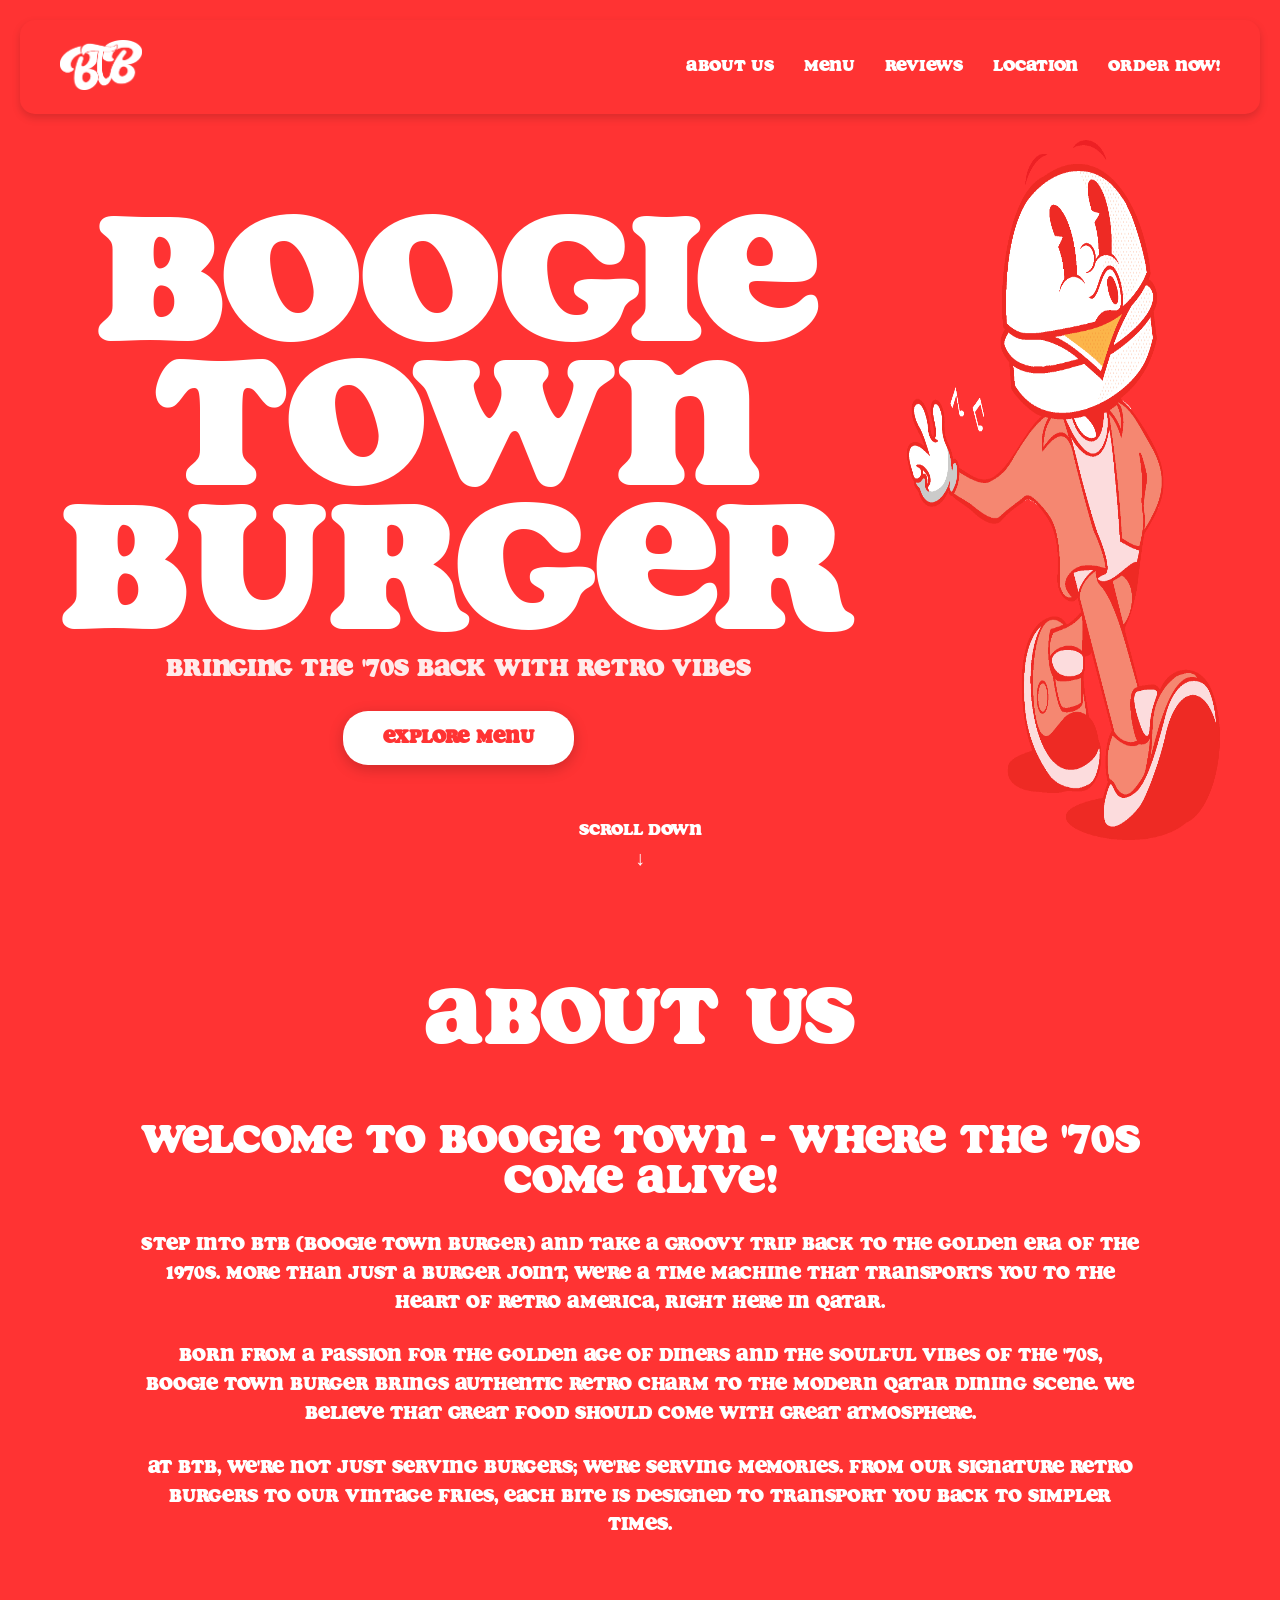
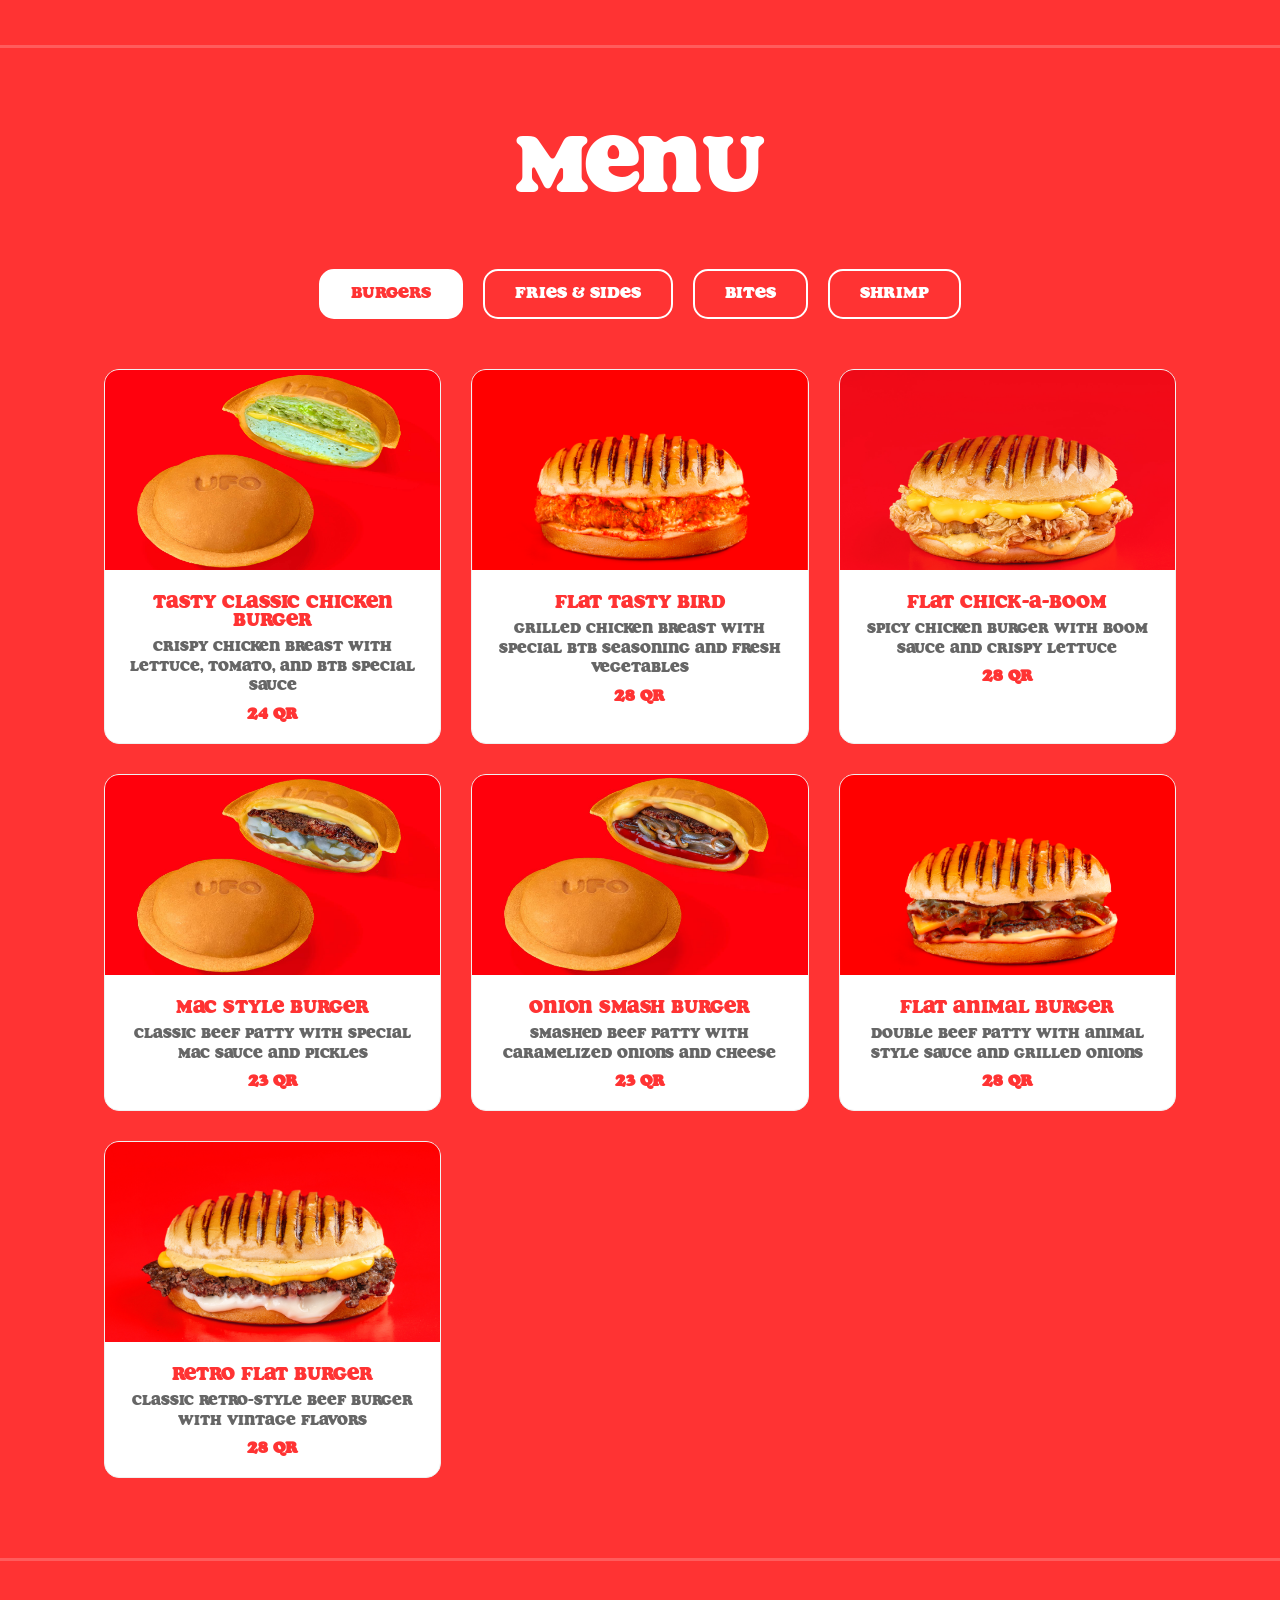
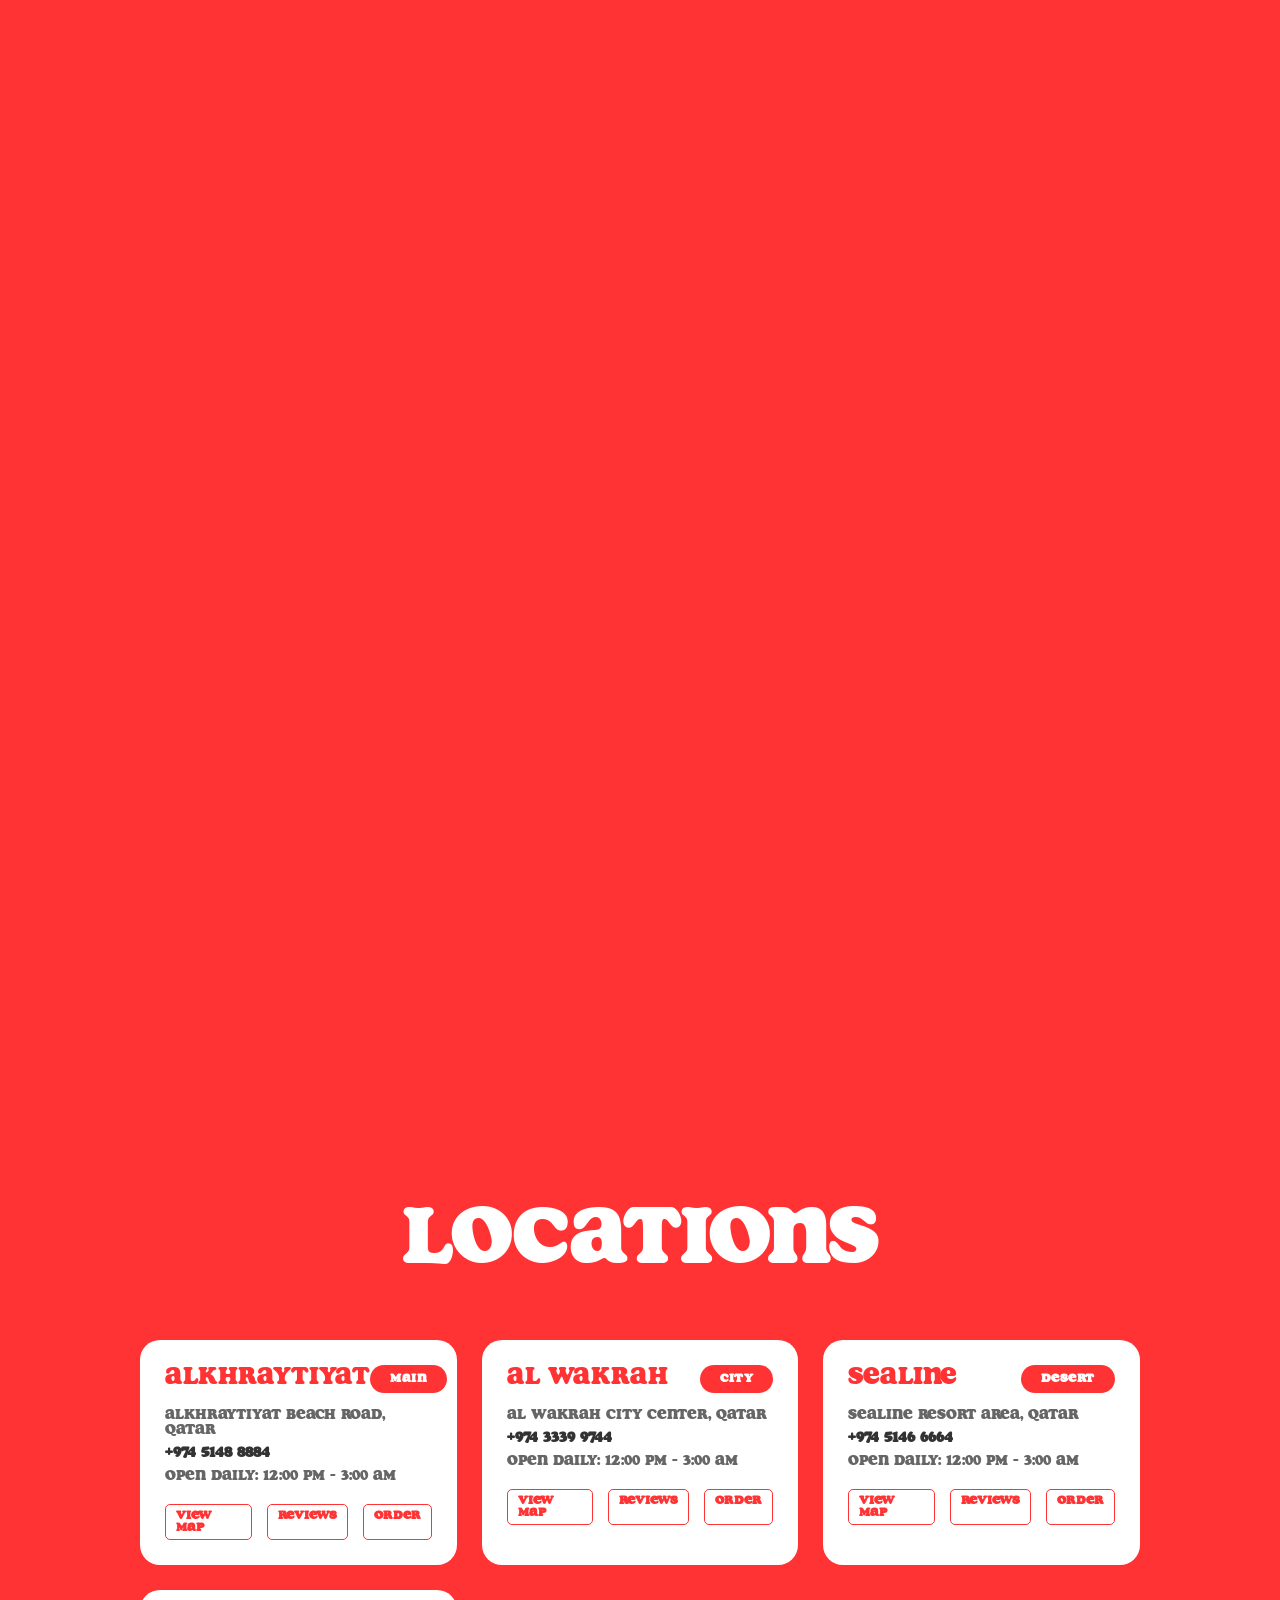
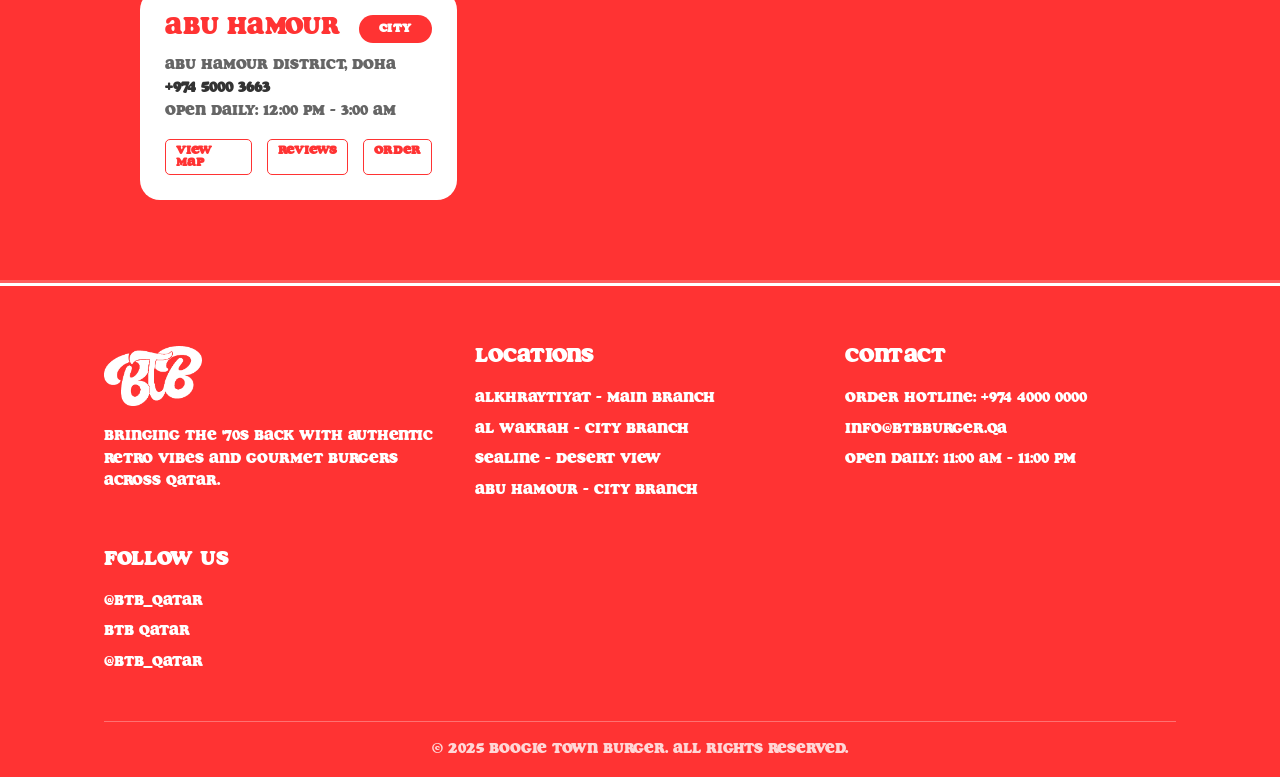
==== index.html @ 96c03c3f "Initial commit - Boogie Town Burger website 🤖 Generated with [Claude Code](https://claude.com/claude" ====
<!DOCTYPE html>
<html lang="en">
<head>
    <meta charset="UTF-8">
    <meta name="viewport" content="width=device-width, initial-scale=1.0">
    <title>BTB - Boogie Town Burger</title>
    <link rel="stylesheet" href="style.css">
</head>
<body>
    <nav class="navbar">
        <div class="logo">
            <img src="assets/white logo1.png" alt="BTB Logo">
        </div>
        <div class="nav-links">
            <a href="#about">ABOUT US</a>
            <a href="#menu">MENU</a>
            <a href="#testimonials">REVIEWS</a>
            <a href="#location">LOCATION</a>
            <a href="#order">ORDER NOW!</a>
        </div>
    </nav>

    <main class="hero-section">
        <div class="text-section">
            <h1 class="main-title">
                BOOGIE<br>
                TOWN<br>
                BURGER
            </h1>
            <p class="hero-tagline">Bringing the '70s back with retro vibes</p>
            <a href="#menu" class="cta-button">EXPLORE MENU</a>
        </div>
        <div class="mascot-section">
            <img src="assets/mascot.png" alt="BTB Mascot" class="mascot">
        </div>
    </main>

    <div class="scroll-down" onclick="scrollToNext()">
        <span>SCROLL DOWN</span>
        <div class="scroll-arrow">↓</div>
    </div>

    <!-- About Us Section -->
    <section id="about" class="about-section">
        <div class="container">
            <h2 class="section-title">ABOUT US</h2>
            <div class="about-content">
                <h3>Welcome to Boogie Town - Where the '70s Come Alive!</h3>
                <p>Step into BTB (Boogie Town Burger) and take a groovy trip back to the golden era of the 1970s. More than just a burger joint, we're a time machine that transports you to the heart of retro America, right here in Qatar.</p>
                <p>Born from a passion for the golden age of diners and the soulful vibes of the '70s, Boogie Town Burger brings authentic retro charm to the modern Qatar dining scene. We believe that great food should come with great atmosphere.</p>
                <p>At BTB, we're not just serving burgers; we're serving memories. From our signature retro burgers to our vintage fries, each bite is designed to transport you back to simpler times.</p>
            </div>
        </div>
    </section>

    <!-- Menu Section -->
    <section id="menu" class="menu-section">
        <div class="container">
            <h2 class="section-title">MENU</h2>

            <!-- Menu Navigation -->
            <div class="menu-nav">
                <button class="menu-nav-btn active" data-category="burgers">BURGERS</button>
                <button class="menu-nav-btn" data-category="fries">FRIES & SIDES</button>
                <button class="menu-nav-btn" data-category="bites">BITES</button>
                <button class="menu-nav-btn" data-category="shrimp">SHRIMP</button>
            </div>

            <!-- All Menu Items -->
            <div class="menu-grid" id="menu-items">
                <!-- Burgers -->
                <div class="menu-item" data-category="burgers">
                    <img src="menu/ORB Tasty Classic Chicken Burger.jpg" alt="ORB Tasty Classic Chicken Burger">
                    <div class="menu-item-content">
                        <h4>Tasty Classic Chicken Burger</h4>
                        <p class="menu-description">Crispy chicken breast with lettuce, tomato, and BTB special sauce</p>
                        <p class="price">24 QR</p>
                    </div>
                </div>
                <div class="menu-item" data-category="burgers">
                    <img src="menu/Flat Tasty Bird.jpg" alt="Flat Tasty Bird">
                    <div class="menu-item-content">
                        <h4>Flat Tasty Bird</h4>
                        <p class="menu-description">Grilled chicken breast with special BTB seasoning and fresh vegetables</p>
                        <p class="price">28 QR</p>
                    </div>
                </div>
                <div class="menu-item" data-category="burgers">
                    <img src="menu/Flat Chick-A-Boom.jpg" alt="Flat Chick-A-Boom">
                    <div class="menu-item-content">
                        <h4>Flat Chick-A-Boom</h4>
                        <p class="menu-description">Spicy chicken burger with boom sauce and crispy lettuce</p>
                        <p class="price">28 QR</p>
                    </div>
                </div>
                <div class="menu-item" data-category="burgers">
                    <img src="menu/ORB Mac Style Burger.png" alt="ORB Mac Style Burger">
                    <div class="menu-item-content">
                        <h4>Mac Style Burger</h4>
                        <p class="menu-description">Classic beef patty with special mac sauce and pickles</p>
                        <p class="price">23 QR</p>
                    </div>
                </div>
                <div class="menu-item" data-category="burgers">
                    <img src="menu/URB Onion Smash Burger.png" alt="URB Onion Smash Burger">
                    <div class="menu-item-content">
                        <h4>Onion Smash Burger</h4>
                        <p class="menu-description">Smashed beef patty with caramelized onions and cheese</p>
                        <p class="price">23 QR</p>
                    </div>
                </div>
                <div class="menu-item" data-category="burgers">
                    <img src="menu/Flat Animal Burger.jpg" alt="Flat Animal Burger">
                    <div class="menu-item-content">
                        <h4>Flat Animal Burger</h4>
                        <p class="menu-description">Double beef patty with animal style sauce and grilled onions</p>
                        <p class="price">28 QR</p>
                    </div>
                </div>
                <div class="menu-item" data-category="burgers">
                    <img src="menu/Retro Flat Burger.png" alt="Retro Flat Burger">
                    <div class="menu-item-content">
                        <h4>Retro Flat Burger</h4>
                        <p class="menu-description">Classic retro-style beef burger with vintage flavors</p>
                        <p class="price">28 QR</p>
                    </div>
                </div>

                <!-- Fries & Sides -->
                <div class="menu-item" data-category="fries">
                    <img src="menu/Cheese Burger Fries.png" alt="Cheese Burger Fries">
                    <div class="menu-item-content">
                        <h4>Cheese Burger Fries</h4>
                        <p class="menu-description">Crispy fries topped with burger bits, melted cheese, and special sauce</p>
                        <p class="price">29 QR</p>
                    </div>
                </div>
                <div class="menu-item" data-category="fries">
                    <img src="menu/Vintage Fries.jpg" alt="Vintage Fries">
                    <div class="menu-item-content">
                        <h4>Vintage Fries</h4>
                        <p class="menu-description">Classic golden fries with old-school seasoning</p>
                        <p class="price">19 QR</p>
                    </div>
                </div>
                <div class="menu-item" data-category="fries">
                    <img src="menu/Funky Fries.jpg" alt="Funky Fries">
                    <div class="menu-item-content">
                        <h4>Funky Fries</h4>
                        <p class="menu-description">Seasoned fries with funky spices and dipping sauces</p>
                        <p class="price">27 QR</p>
                    </div>
                </div>
                <div class="menu-item" data-category="fries">
                    <img src="menu/Cajun Fries.jpg" alt="Cajun Fries">
                    <div class="menu-item-content">
                        <h4>Cajun Fries</h4>
                        <p class="menu-description">Spicy cajun-seasoned fries with a kick</p>
                        <p class="price">21 QR</p>
                    </div>
                </div>

                <!-- Bites & Appetizers -->
                <div class="menu-item" data-category="bites">
                    <img src="menu/Tasty Bites.jpg" alt="Tasty Bites">
                    <div class="menu-item-content">
                        <h4>Tasty Bites</h4>
                        <p class="menu-description">Crispy chicken bites with signature dipping sauce</p>
                        <p class="price">27 QR</p>
                    </div>
                </div>
                <div class="menu-item" data-category="bites">
                    <img src="menu/Angry Bites.png" alt="Angry Bites">
                    <div class="menu-item-content">
                        <h4>Angry Bites</h4>
                        <p class="menu-description">Spicy chicken bites with hot sauce and cooling ranch</p>
                        <p class="price">29 QR</p>
                    </div>
                </div>
                <div class="menu-item" data-category="bites">
                    <img src="menu/Vintage Bites.jpg" alt="Vintage Bites">
                    <div class="menu-item-content">
                        <h4>Vintage Bites</h4>
                        <p class="menu-description">Classic-style chicken bites with retro seasoning</p>
                        <p class="price">25 QR</p>
                    </div>
                </div>
                <div class="menu-item" data-category="bites">
                    <img src="menu/Mozzarella Bar.png" alt="Mozzarella Bar">
                    <div class="menu-item-content">
                        <h4>Mozzarella Bar</h4>
                        <p class="menu-description">Golden mozzarella sticks with marinara sauce</p>
                        <p class="price">29 QR</p>
                    </div>
                </div>

                <!-- Shrimp -->
                <div class="menu-item" data-category="shrimp">
                    <img src="menu/Honey Sriracha Shrimp.png" alt="Honey Sriracha Shrimp">
                    <div class="menu-item-content">
                        <h4>Honey Sriracha Shrimp</h4>
                        <p class="menu-description">Crispy shrimp glazed with honey sriracha sauce</p>
                        <p class="price">29 QR</p>
                    </div>
                </div>
                <div class="menu-item" data-category="shrimp">
                    <img src="menu/6 Pcs Nashville Shrimp Classic Meal.jpg" alt="6 Pcs Nashville Shrimp Classic">
                    <div class="menu-item-content">
                        <h4>Nashville Shrimp Classic</h4>
                        <p class="menu-description">6 pieces of Nashville-style shrimp with classic seasoning</p>
                        <p class="price">41 QR</p>
                    </div>
                </div>
                <div class="menu-item" data-category="shrimp">
                    <img src="menu/6 Pcs Nashville Shrimp Mild Meal.jpg" alt="6 Pcs Nashville Shrimp Mild">
                    <div class="menu-item-content">
                        <h4>Nashville Shrimp Mild</h4>
                        <p class="menu-description">6 pieces of Nashville shrimp with mild spice level</p>
                        <p class="price">43 QR</p>
                    </div>
                </div>
                <div class="menu-item" data-category="shrimp">
                    <img src="menu/6 Pcs Nashville Shrimp Extra Hot.jpg" alt="6 Pcs Nashville Shrimp Extra Hot">
                    <div class="menu-item-content">
                        <h4>Nashville Shrimp Extra Hot</h4>
                        <p class="menu-description">6 pieces of Nashville shrimp with extra hot seasoning</p>
                        <p class="price">45 QR</p>
                    </div>
                </div>
            </div>
        </div>
    </section>

    <!-- Testimonials Section -->
    <section id="testimonials" class="testimonials-section">
        <div class="container">
            <h2 class="section-title">CUSTOMER REVIEWS</h2>
            <div class="testimonials-grid">
                <div class="testimonial">
                    <div class="testimonial-header">
                        <div class="reviewer-info">
                            <div class="reviewer-avatar">AH</div>
                            <div class="reviewer-details">
                                <h5>Ahmed Al-Rashid</h5>
                                <div class="stars">★★★★★</div>
                            </div>
                        </div>
                        <div class="review-platform">Google Reviews</div>
                    </div>
                    <p>"Best retro burger experience in Doha! The vintage atmosphere and amazing food make BTB my favorite spot. Been coming here for 6 months now."</p>
                </div>
                <div class="testimonial">
                    <div class="testimonial-header">
                        <div class="reviewer-info">
                            <div class="reviewer-avatar">SJ</div>
                            <div class="reviewer-details">
                                <h5>Sarah Johnson</h5>
                                <div class="stars">★★★★★</div>
                            </div>
                        </div>
                        <div class="review-platform">Zomato</div>
                    </div>
                    <p>"Love the 70s vibes and the Nashville shrimp is absolutely incredible. Great place for families! Kids love the retro atmosphere."</p>
                </div>
                <div class="testimonial">
                    <div class="testimonial-header">
                        <div class="reviewer-info">
                            <div class="reviewer-avatar">OH</div>
                            <div class="reviewer-details">
                                <h5>Omar Hassan</h5>
                                <div class="stars">★★★★★</div>
                            </div>
                        </div>
                        <div class="review-platform">Talabat</div>
                    </div>
                    <p>"The Flat Animal Burger is a masterpiece. BTB brings authentic American diner experience to Qatar. Quick delivery too!"</p>
                </div>
                <div class="testimonial">
                    <div class="testimonial-header">
                        <div class="reviewer-info">
                            <div class="reviewer-avatar">FK</div>
                            <div class="reviewer-details">
                                <h5>Fatima Al-Kuwari</h5>
                                <div class="stars">★★★★☆</div>
                            </div>
                        </div>
                        <div class="review-platform">Snoonu</div>
                    </div>
                    <p>"Amazing food quality and the retro theme is perfectly executed. Highly recommend the Tasty Bites! Only complaint is the wait time during peak hours."</p>
                </div>
            </div>
        </div>
    </section>

    <!-- Social Media Section -->
    <section class="social-section">
        <div class="container">
            <h2 class="section-title">FOLLOW THE BOOGIE</h2>
            <div class="social-content">
                <p class="social-description">Join our community for the latest burgers, deals, and behind-the-scenes fun!</p>
                <div class="social-links">
                    <a href="https://www.instagram.com/btbqa/" class="social-link" target="_blank">
                        <span>📸</span>
                        INSTAGRAM
                        <small>@btbqa</small>
                    </a>
                    <a href="https://www.facebook.com/people/Btbqa/61569511425170/" class="social-link" target="_blank">
                        <span>👍</span>
                        FACEBOOK
                        <small>Btbqa</small>
                    </a>
                    <a href="https://www.tiktok.com/@btbqa" class="social-link" target="_blank">
                        <span>🎵</span>
                        TIKTOK
                        <small>@btbqa</small>
                    </a>
                </div>
            </div>
        </div>
    </section>

    <!-- Locations Section -->
    <section id="location" class="location-section">
        <div class="container">
            <h2 class="section-title">LOCATIONS</h2>
            <div class="locations-grid">
                <div class="location-item">
                    <div class="location-header">
                        <h3>Alkhraytiyat</h3>
                        <div class="location-badge">MAIN</div>
                    </div>
                    <p class="location-address">Alkhraytiyat Beach Road, Qatar</p>
                    <p class="location-phone">+974 5148 8884</p>
                    <p class="location-hours">Open Daily: 12:00 PM - 3:00 AM</p>
                    <div class="location-actions">
                        <a href="https://maps.google.com" class="location-btn" target="_blank">VIEW MAP</a>
                        <a href="https://www.google.com/search?q=BTB+Alkhraytiyat+reviews" class="location-btn" target="_blank">REVIEWS</a>
                        <a href="https://snoonu.com/restaurants/btb-restaurant" class="location-btn" target="_blank">ORDER</a>
                    </div>
                </div>
                <div class="location-item">
                    <div class="location-header">
                        <h3>Al Wakrah</h3>
                        <div class="location-badge">CITY</div>
                    </div>
                    <p class="location-address">Al Wakrah City Center, Qatar</p>
                    <p class="location-phone">+974 3339 9744</p>
                    <p class="location-hours">Open Daily: 12:00 PM - 3:00 AM</p>
                    <div class="location-actions">
                        <a href="https://maps.google.com" class="location-btn" target="_blank">VIEW MAP</a>
                        <a href="https://www.google.com/search?q=BTB+Al+Wakrah+reviews" class="location-btn" target="_blank">REVIEWS</a>
                        <a href="https://talabat.com" class="location-btn" target="_blank">ORDER</a>
                    </div>
                </div>
                <div class="location-item">
                    <div class="location-header">
                        <h3>Sealine</h3>
                        <div class="location-badge">DESERT</div>
                    </div>
                    <p class="location-address">Sealine Resort Area, Qatar</p>
                    <p class="location-phone">+974 5146 6664</p>
                    <p class="location-hours">Open Daily: 12:00 PM - 3:00 AM</p>
                    <div class="location-actions">
                        <a href="https://maps.google.com" class="location-btn" target="_blank">VIEW MAP</a>
                        <a href="https://www.google.com/search?q=BTB+Sealine+reviews" class="location-btn" target="_blank">REVIEWS</a>
                        <a href="https://snoonu.com/restaurants/btb-restaurant" class="location-btn" target="_blank">ORDER</a>
                    </div>
                </div>
                <div class="location-item">
                    <div class="location-header">
                        <h3>Abu Hamour</h3>
                        <div class="location-badge">CITY</div>
                    </div>
                    <p class="location-address">Abu Hamour District, Doha</p>
                    <p class="location-phone">+974 5000 3663</p>
                    <p class="location-hours">Open Daily: 12:00 PM - 3:00 AM</p>
                    <div class="location-actions">
                        <a href="https://maps.google.com" class="location-btn" target="_blank">VIEW MAP</a>
                        <a href="https://www.google.com/search?q=BTB+Abu+Hamour+reviews" class="location-btn" target="_blank">REVIEWS</a>
                        <a href="https://talabat.com" class="location-btn" target="_blank">ORDER</a>
                    </div>
                </div>
            </div>
        </div>
    </section>

    <!-- Footer -->
    <footer class="footer">
        <div class="container">
            <div class="footer-content">
                <div class="footer-section">
                    <img src="assets/white logo1.png" alt="BTB Logo" class="footer-logo">
                    <p>Bringing the '70s back with authentic retro vibes and gourmet burgers across Qatar.</p>
                </div>
                <div class="footer-section">
                    <h3>LOCATIONS</h3>
                    <p>Alkhraytiyat - Main Branch</p>
                    <p>Al Wakrah - City Branch</p>
                    <p>Sealine - Desert View</p>
                    <p>Abu Hamour - City Branch</p>
                </div>
                <div class="footer-section">
                    <h3>CONTACT</h3>
                    <p>Order Hotline: +974 4000 0000</p>
                    <p>info@btbburger.qa</p>
                    <p>Open Daily: 11:00 AM - 11:00 PM</p>
                </div>
                <div class="footer-section">
                    <h3>FOLLOW US</h3>
                    <p>@btb_qatar</p>
                    <p>BTB Qatar</p>
                    <p>@btb_qatar</p>
                </div>
            </div>
            <div class="footer-bottom">
                <p>© 2025 Boogie Town Burger. All rights reserved.</p>
            </div>
        </div>
    </footer>

    <script>
        // Smooth scrolling
        function scrollToNext() {
            document.getElementById('about').scrollIntoView({
                behavior: 'smooth'
            });
        }

        // Smooth scrolling for all navigation links
        document.addEventListener('DOMContentLoaded', function() {
            // Add smooth scrolling to all links
            const links = document.querySelectorAll('a[href^="#"]');
            links.forEach(link => {
                link.addEventListener('click', function(e) {
                    e.preventDefault();
                    const target = document.querySelector(this.getAttribute('href'));
                    if (target) {
                        target.scrollIntoView({ behavior: 'smooth' });
                    }
                });
            });

            // Menu filtering functionality
            const menuButtons = document.querySelectorAll('.menu-nav-btn');
            const menuItems = document.querySelectorAll('.menu-item');

            // Initially show only burgers
            menuItems.forEach(item => {
                if (item.getAttribute('data-category') !== 'burgers') {
                    item.classList.add('hidden');
                }
            });

            menuButtons.forEach(button => {
                button.addEventListener('click', function() {
                    // Remove active class from all buttons
                    menuButtons.forEach(btn => btn.classList.remove('active'));
                    // Add active class to clicked button
                    this.classList.add('active');

                    const category = this.getAttribute('data-category');

                    menuItems.forEach(item => {
                        if (item.getAttribute('data-category') === category) {
                            item.classList.remove('hidden');
                        } else {
                            item.classList.add('hidden');
                        }
                    });
                });
            });

            // Navbar scroll effect
            const navbar = document.querySelector('.navbar');
            window.addEventListener('scroll', function() {
                if (window.scrollY > 100) {
                    navbar.style.backgroundColor = 'rgba(255, 51, 51, 0.95)';
                    navbar.style.backdropFilter = 'blur(10px)';
                } else {
                    navbar.style.backgroundColor = '#FF3333';
                    navbar.style.backdropFilter = 'none';
                }
            });

            // Animate elements on scroll
            const observerOptions = {
                threshold: 0.1,
                rootMargin: '0px 0px -50px 0px'
            };

            const observer = new IntersectionObserver(function(entries) {
                entries.forEach(entry => {
                    if (entry.isIntersecting) {
                        entry.target.style.opacity = '1';
                        entry.target.style.transform = 'translateY(0)';
                    }
                });
            }, observerOptions);

            // Observe sections for animation
            const sections = document.querySelectorAll('section');
            sections.forEach(section => {
                section.style.opacity = '0';
                section.style.transform = 'translateY(30px)';
                section.style.transition = 'opacity 0.6s ease, transform 0.6s ease';
                observer.observe(section);
            });
        });
    </script>
</body>
</html>
---- style.css ----
@font-face {
    font-family: 'Soap Regular';
    src: url('./fonts/Soap Regular.ttf') format('truetype');
    font-weight: normal;
    font-style: normal;
}

* {
    margin: 0;
    padding: 0;
    box-sizing: border-box;
}

body {
    background-color: #FF3333;
    font-family: 'Soap Regular', Arial, sans-serif;
    color: white;
}

/* Navigation */
.navbar {
    background-color: #FF3333;
    padding: 20px 40px;
    display: flex;
    justify-content: space-between;
    align-items: center;
    border-radius: 15px;
    margin: 20px;
    box-shadow: 0 4px 8px rgba(0, 0, 0, 0.15);
    position: fixed;
    top: 0;
    left: 0;
    right: 0;
    z-index: 1000;
    transition: all 0.3s ease;
}

.logo img {
    height: 50px;
    width: auto;
}

.nav-links {
    display: flex;
    gap: 30px;
}

.nav-links a {
    color: white;
    text-decoration: none;
    font-size: 16px;
    font-weight: normal;
}

/* Hero Section */
.hero-section {
    display: flex;
    align-items: center;
    justify-content: center;
    gap: 50px;
    padding: 120px 60px 40px 60px;
    height: 100vh;
    position: relative;
}

.text-section {
    display: flex;
    flex-direction: column;
    align-items: center;
    gap: 30px;
}

.main-title {
    font-size: 180px;
    color: white;
    line-height: 0.8;
    font-weight: normal;
    text-align: center;
}

.hero-tagline {
    font-size: 24px;
    color: white;
    text-align: center;
    opacity: 0.9;
    margin-top: -20px;
}

.cta-button {
    background-color: white;
    color: #FF3333;
    padding: 18px 40px;
    text-decoration: none;
    border-radius: 25px;
    font-size: 18px;
    font-weight: bold;
    transition: all 0.3s ease;
    box-shadow: 0 4px 15px rgba(0, 0, 0, 0.2);
}

.cta-button:hover {
    transform: translateY(-2px);
    box-shadow: 0 6px 20px rgba(0, 0, 0, 0.3);
}

.mascot-section {
    display: flex;
    justify-content: center;
    align-items: center;
}

.mascot {
    width: auto;
    height: 700px;
    max-width: 100%;
    transition: transform 0.3s ease;
}

.mascot:hover {
    transform: scale(1.05);
}

/* Scroll Down */
.scroll-down {
    position: absolute;
    bottom: 30px;
    left: 50%;
    transform: translateX(-50%);
    text-align: center;
    font-size: 16px;
    cursor: pointer;
    transition: opacity 0.3s ease;
}

.scroll-down:hover {
    opacity: 0.7;
}

.scroll-arrow {
    margin-top: 8px;
    font-size: 20px;
    animation: bounce 2s infinite;
}

@keyframes bounce {
    0%, 20%, 50%, 80%, 100% {
        transform: translateY(0);
    }
    40% {
        transform: translateY(-8px);
    }
    60% {
        transform: translateY(-4px);
    }
}

/* Container */
.container {
    max-width: 1400px;
    margin: 0 auto;
    padding: 0 40px;
    width: 90%;
}

/* Section Titles */
.section-title {
    font-size: 80px;
    text-align: center;
    margin-bottom: 60px;
    font-weight: normal;
}

/* Section Separators */
section {
    border-bottom: 3px solid rgba(255, 255, 255, 0.2);
}

/* About Section */
.about-section {
    background-color: #FF3333;
    padding: 80px 0;
}

.about-content {
    text-align: center;
    max-width: 1000px;
    margin: 0 auto;
}

.about-content h3 {
    font-size: 40px;
    margin-bottom: 30px;
    font-weight: normal;
}

.about-content p {
    font-size: 18px;
    line-height: 1.6;
    margin-bottom: 25px;
}

/* Menu Section */
.menu-section {
    background-color: #FF3333;
    padding: 80px 0;
}

/* Menu Navigation */
.menu-nav {
    display: flex;
    justify-content: center;
    gap: 20px;
    margin-bottom: 50px;
    flex-wrap: wrap;
}

.menu-nav-btn {
    background-color: transparent;
    color: white;
    border: 2px solid white;
    padding: 15px 30px;
    border-radius: 15px;
    font-family: 'Soap Regular', Arial, sans-serif;
    font-size: 16px;
    cursor: pointer;
    transition: all 0.3s ease;
}

.menu-nav-btn:hover,
.menu-nav-btn.active {
    background-color: white;
    color: #FF3333;
}

.menu-grid {
    display: grid;
    grid-template-columns: repeat(auto-fill, minmax(320px, 1fr));
    gap: 30px;
}

.menu-item {
    background-color: white;
    border-radius: 15px;
    text-align: center;
    transition: all 0.3s ease;
    overflow: hidden;
    border: 1px solid #f0f0f0;
}

.menu-item:hover {
    transform: translateY(-2px);
    box-shadow: 0 5px 20px rgba(0, 0, 0, 0.1);
}

.menu-item.hidden {
    display: none;
}

.menu-item img {
    width: 100%;
    height: 200px;
    object-fit: cover;
}

.menu-item-content {
    padding: 20px;
}

.menu-item h4 {
    font-size: 18px;
    color: #FF3333;
    margin-bottom: 8px;
    font-weight: normal;
}

.menu-description {
    font-size: 14px;
    color: #666;
    line-height: 1.4;
    margin-bottom: 10px;
}

.menu-item .price {
    font-size: 16px;
    color: #FF3333;
    font-weight: bold;
}

/* Testimonials Section */
.testimonials-section {
    background-color: #FF3333;
    padding: 80px 0;
}

.testimonials-grid {
    display: grid;
    grid-template-columns: repeat(auto-fit, minmax(350px, 1fr));
    gap: 30px;
}

.testimonial {
    background-color: white;
    padding: 25px;
    border-radius: 20px;
    text-align: left;
}

.testimonial-header {
    display: flex;
    justify-content: space-between;
    align-items: flex-start;
    margin-bottom: 15px;
}

.reviewer-info {
    display: flex;
    gap: 12px;
    align-items: center;
}

.reviewer-avatar {
    width: 45px;
    height: 45px;
    background-color: #FF3333;
    color: white;
    border-radius: 50%;
    display: flex;
    align-items: center;
    justify-content: center;
    font-weight: bold;
    font-size: 16px;
}

.reviewer-details h5 {
    font-size: 16px;
    color: #FF3333;
    margin-bottom: 4px;
    font-weight: normal;
}

.stars {
    font-size: 14px;
    color: #FFD700;
}

.review-platform {
    font-size: 12px;
    color: #666;
    background: #f5f5f5;
    padding: 4px 8px;
    border-radius: 10px;
}

.testimonial p {
    font-size: 14px;
    color: #333;
    line-height: 1.5;
    font-style: italic;
}

/* Social Media Section */
.social-section {
    background-color: #FF3333;
    padding: 60px 0;
}

.social-content {
    text-align: center;
    max-width: 800px;
    margin: 0 auto;
}

.social-description {
    font-size: 18px;
    color: white;
    margin-bottom: 40px;
    opacity: 0.9;
}

.social-links {
    display: flex;
    justify-content: center;
    gap: 25px;
    flex-wrap: wrap;
}

.social-link {
    color: white;
    text-decoration: none;
    font-size: 18px;
    padding: 20px 25px;
    border: 2px solid white;
    border-radius: 15px;
    transition: all 0.3s ease;
    display: flex;
    flex-direction: column;
    align-items: center;
    gap: 5px;
    min-width: 150px;
}

.social-link span {
    font-size: 24px;
    margin-bottom: 5px;
}

.social-link small {
    font-size: 12px;
    opacity: 0.8;
}

.social-link:hover {
    background-color: white;
    color: #FF3333;
}

/* Locations Section */
.location-section {
    background-color: #FF3333;
    padding: 80px 0;
}

.locations-grid {
    display: grid;
    grid-template-columns: repeat(auto-fit, minmax(280px, 1fr));
    gap: 25px;
    max-width: 1000px;
    margin: 0 auto;
}

.location-item {
    background-color: white;
    border-radius: 20px;
    padding: 25px;
    text-align: left;
}

.location-header {
    display: flex;
    justify-content: space-between;
    align-items: flex-start;
    margin-bottom: 15px;
    position: relative;
}

.location-header h3 {
    font-size: 24px;
    color: #FF3333;
    font-weight: normal;
}

.location-badge {
    background-color: #FF3333;
    color: white;
    padding: 8px 20px;
    border-radius: 20px;
    font-size: 12px;
    font-weight: bold;
    text-align: center;
    white-space: nowrap;
    display: inline-block;
    text-transform: uppercase;
    letter-spacing: 0.5px;
    flex-shrink: 0;
}

.location-address {
    font-size: 14px;
    color: #666;
    margin-bottom: 8px;
}

.location-phone {
    font-size: 14px;
    color: #333;
    font-weight: bold;
    margin-bottom: 8px;
}

.location-hours {
    font-size: 14px;
    color: #666;
    margin-bottom: 20px;
}

.location-actions {
    display: flex;
    gap: 15px;
    margin-top: 15px;
}

.location-btn {
    text-decoration: none;
    color: #FF3333;
    font-size: 12px;
    font-weight: bold;
    padding: 5px 10px;
    border: 1px solid #FF3333;
    border-radius: 5px;
    transition: all 0.2s ease;
}

.location-btn:hover {
    background-color: #FF3333;
    color: white;
}

/* Footer */
.footer {
    background-color: #FF3333;
    padding: 60px 0 20px 0;
    border-top: 3px solid white;
}

.footer-content {
    display: grid;
    grid-template-columns: repeat(auto-fit, minmax(250px, 1fr));
    gap: 40px;
    margin-bottom: 40px;
}

.footer-section h3 {
    font-size: 20px;
    color: white;
    margin-bottom: 20px;
    font-weight: normal;
}

.footer-section p {
    font-size: 14px;
    color: white;
    line-height: 1.6;
    margin-bottom: 8px;
}

.footer-logo {
    height: 60px;
    margin-bottom: 15px;
}

.footer-bottom {
    text-align: center;
    border-top: 1px solid rgba(255, 255, 255, 0.3);
    padding-top: 20px;
}

.footer-bottom p {
    font-size: 14px;
    color: rgba(255, 255, 255, 0.8);
}

/* Responsive Design */
@media (max-width: 1024px) {
    .hero-section {
        flex-direction: column;
        gap: 40px;
        text-align: center;
    }

    .main-title {
        font-size: 140px;
    }

    .mascot {
        height: 500px;
    }
}

@media (max-width: 768px) {
    .navbar {
        padding: 15px 20px;
        margin: 15px;
        position: fixed;
    }

    .nav-links {
        gap: 12px;
        flex-wrap: wrap;
    }

    .nav-links a {
        font-size: 12px;
        padding: 8px 12px;
        background: rgba(255, 255, 255, 0.1);
        border-radius: 15px;
    }

    .hero-section {
        flex-direction: column;
        gap: 30px;
        padding: 140px 30px 40px 30px;
        text-align: center;
    }

    .main-title {
        font-size: 80px;
    }

    .hero-tagline {
        font-size: 18px;
    }

    .cta-button {
        padding: 15px 30px;
        font-size: 16px;
    }

    .mascot {
        height: 350px;
    }

    .container {
        padding: 60px 20px;
        width: 95%;
    }

    .section-title {
        font-size: 50px;
    }

    .menu-nav {
        gap: 10px;
    }

    .menu-nav-btn {
        padding: 12px 20px;
        font-size: 14px;
    }

    .menu-grid {
        grid-template-columns: repeat(auto-fit, minmax(280px, 1fr));
        gap: 20px;
    }

    .about-content h3 {
        font-size: 28px;
    }

    .about-content p {
        font-size: 16px;
    }

    .testimonials-grid {
        grid-template-columns: 1fr;
    }

    .social-links {
        gap: 15px;
    }

    .social-link {
        font-size: 18px;
        padding: 12px 24px;
    }

    .locations-grid {
        grid-template-columns: 1fr;
    }

    .footer-content {
        grid-template-columns: 1fr;
        gap: 30px;
        text-align: center;
    }
}

@media (max-width: 480px) {
    .main-title {
        font-size: 60px;
    }

    .hero-tagline {
        font-size: 16px;
    }

    .section-title {
        font-size: 40px;
    }

    .menu-grid {
        grid-template-columns: 1fr;
    }

    .nav-links {
        justify-content: center;
    }

    .mascot {
        height: 280px;
    }
}
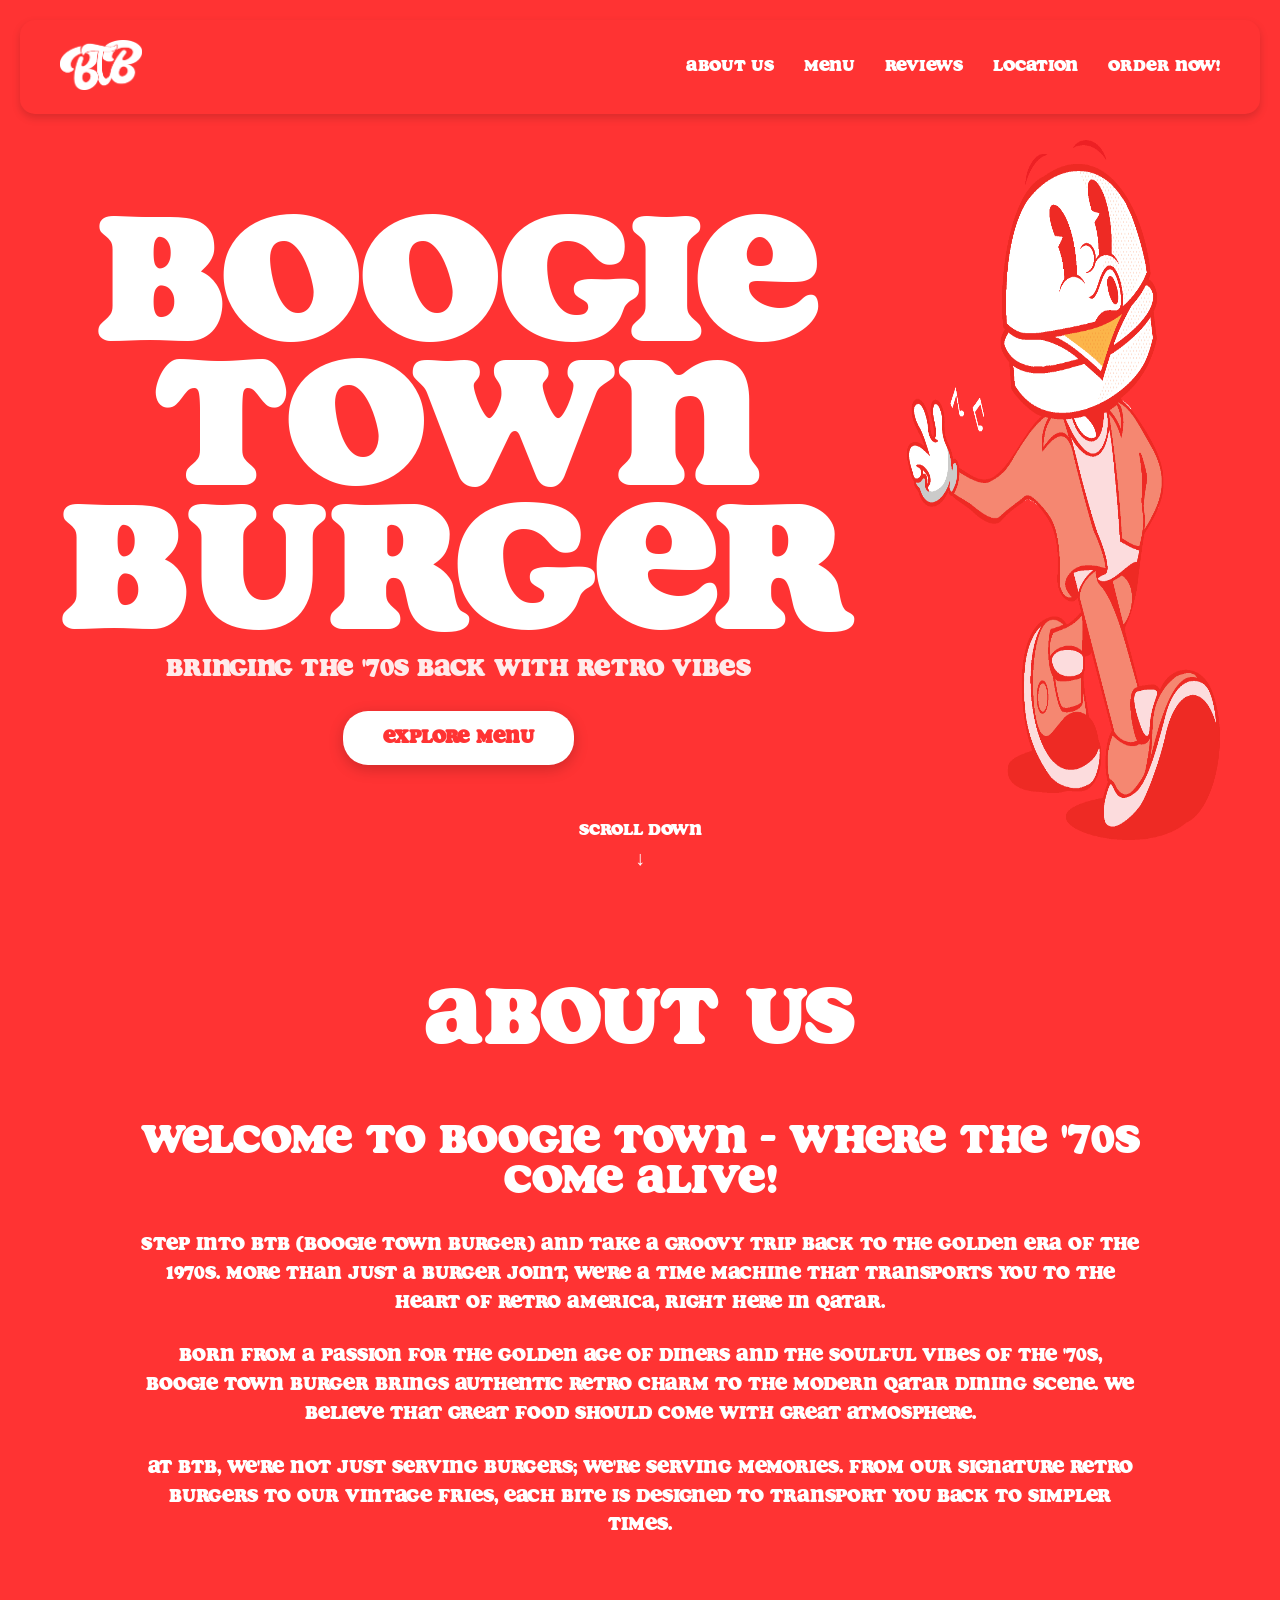
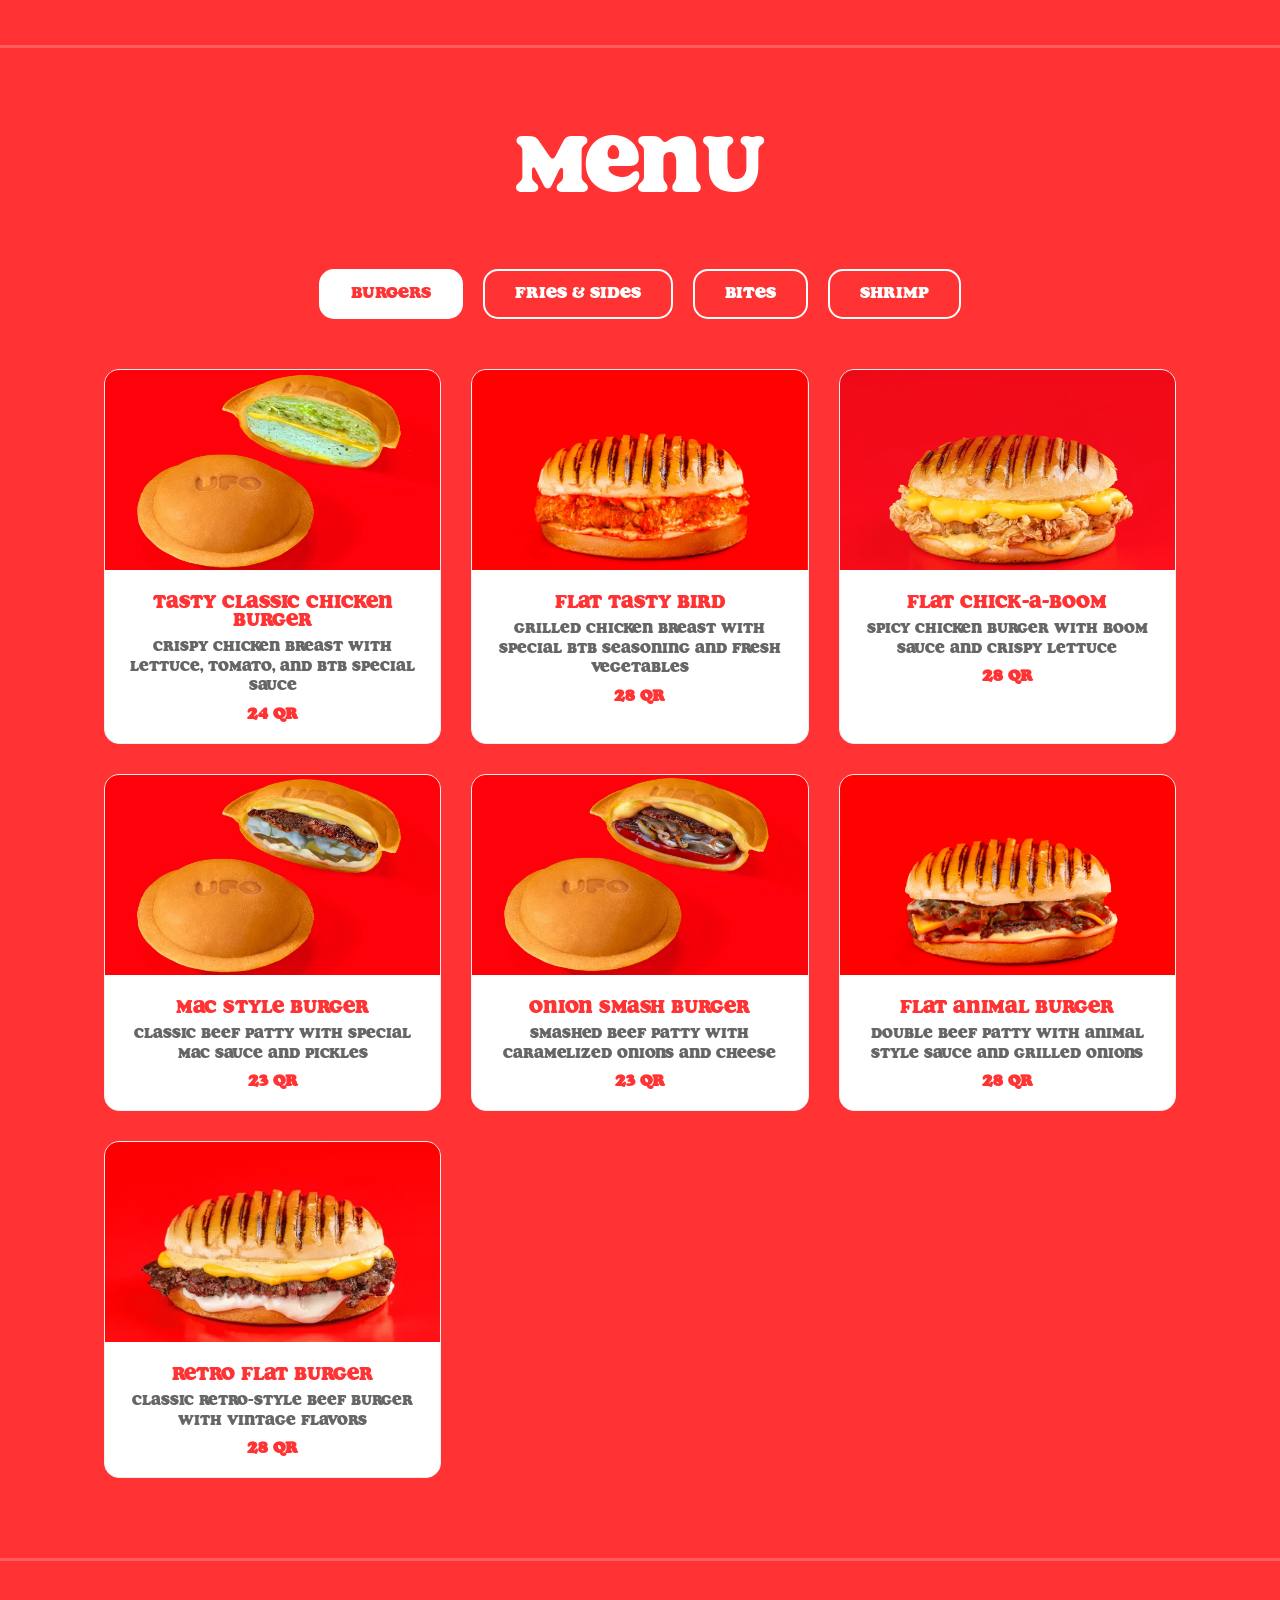
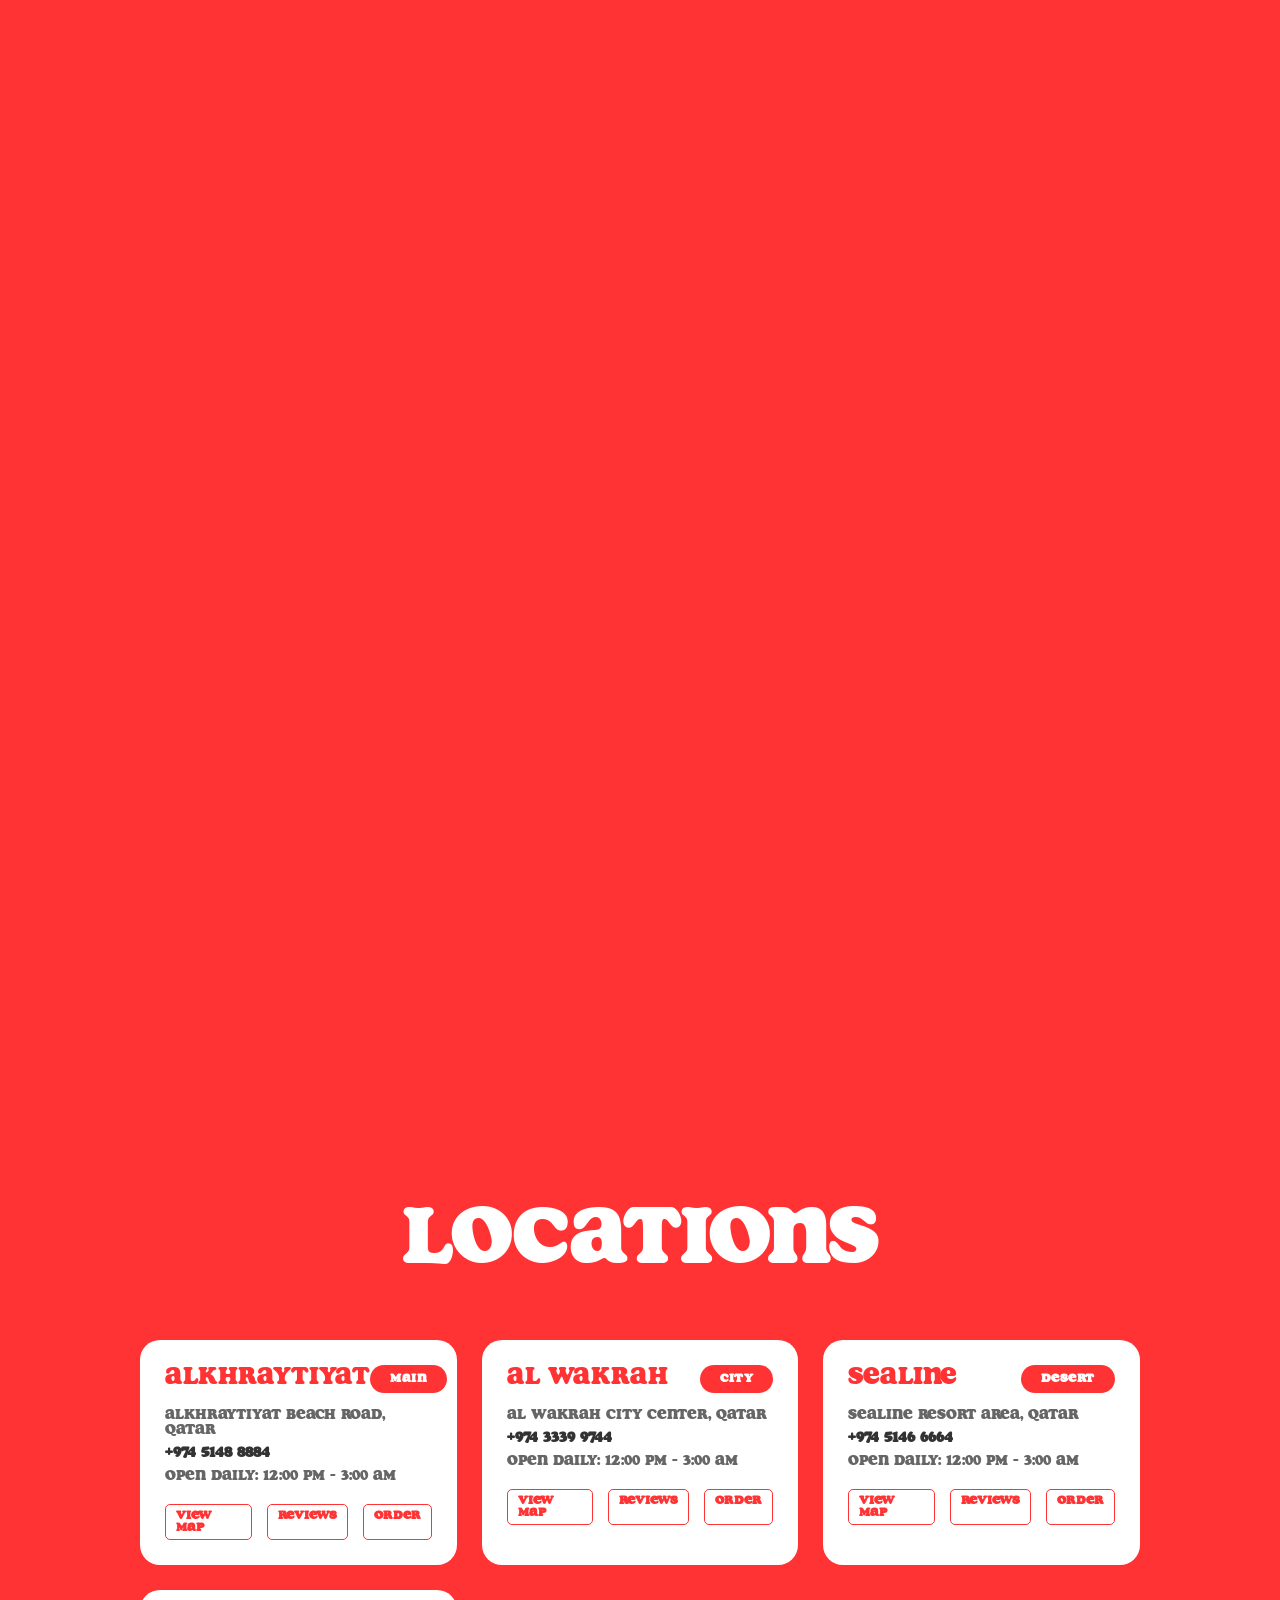
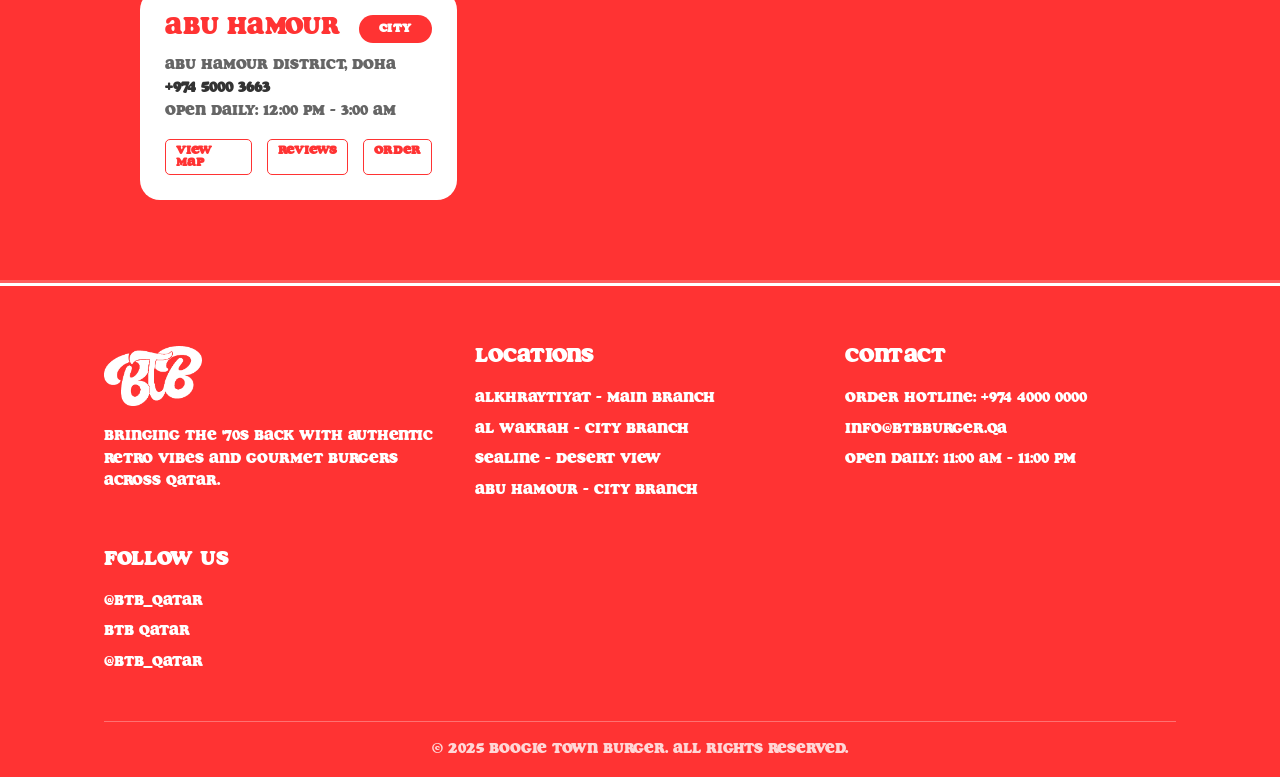
==== commit 29bba929: "Update all menu item images to use correct photos from Updated menu folder - Updated all burger imag" ====
--- a/index.html
+++ b/index.html
@@ -70,7 +70,7 @@
             <div class="menu-grid" id="menu-items">
                 <!-- Burgers -->
                 <div class="menu-item" data-category="burgers">
-                    <img src="menu/ORB Tasty Classic Chicken Burger.jpg" alt="ORB Tasty Classic Chicken Burger">
+                    <img src="Updated menu/ORB Tasty Classic Chicken Burger.webp" alt="ORB Tasty Classic Chicken Burger">
                     <div class="menu-item-content">
                         <h4>Tasty Classic Chicken Burger</h4>
                         <p class="menu-description">Crispy chicken breast with lettuce, tomato, and BTB special sauce</p>
@@ -78,7 +78,7 @@
                     </div>
                 </div>
                 <div class="menu-item" data-category="burgers">
-                    <img src="menu/Flat Tasty Bird.jpg" alt="Flat Tasty Bird">
+                    <img src="Updated menu/Flat Tasty Bird.webp" alt="Flat Tasty Bird">
                     <div class="menu-item-content">
                         <h4>Flat Tasty Bird</h4>
                         <p class="menu-description">Grilled chicken breast with special BTB seasoning and fresh vegetables</p>
@@ -86,7 +86,7 @@
                     </div>
                 </div>
                 <div class="menu-item" data-category="burgers">
-                    <img src="menu/Flat Chick-A-Boom.jpg" alt="Flat Chick-A-Boom">
+                    <img src="Updated menu/Flat Chick- A- Boom.webp" alt="Flat Chick-A-Boom">
                     <div class="menu-item-content">
                         <h4>Flat Chick-A-Boom</h4>
                         <p class="menu-description">Spicy chicken burger with boom sauce and crispy lettuce</p>
@@ -94,7 +94,7 @@
                     </div>
                 </div>
                 <div class="menu-item" data-category="burgers">
-                    <img src="menu/ORB Mac Style Burger.png" alt="ORB Mac Style Burger">
+                    <img src="Updated menu/ORB Mac Style Burger.webp" alt="ORB Mac Style Burger">
                     <div class="menu-item-content">
                         <h4>Mac Style Burger</h4>
                         <p class="menu-description">Classic beef patty with special mac sauce and pickles</p>
@@ -102,7 +102,7 @@
                     </div>
                 </div>
                 <div class="menu-item" data-category="burgers">
-                    <img src="menu/URB Onion Smash Burger.png" alt="URB Onion Smash Burger">
+                    <img src="Updated menu/URB Onion Smash Burger.webp" alt="URB Onion Smash Burger">
                     <div class="menu-item-content">
                         <h4>Onion Smash Burger</h4>
                         <p class="menu-description">Smashed beef patty with caramelized onions and cheese</p>
@@ -110,7 +110,7 @@
                     </div>
                 </div>
                 <div class="menu-item" data-category="burgers">
-                    <img src="menu/Flat Animal Burger.jpg" alt="Flat Animal Burger">
+                    <img src="Updated menu/ Flat Animal Burger.webp" alt="Flat Animal Burger">
                     <div class="menu-item-content">
                         <h4>Flat Animal Burger</h4>
                         <p class="menu-description">Double beef patty with animal style sauce and grilled onions</p>
@@ -118,7 +118,7 @@
                     </div>
                 </div>
                 <div class="menu-item" data-category="burgers">
-                    <img src="menu/Retro Flat Burger.png" alt="Retro Flat Burger">
+                    <img src="Updated menu/Retro Flat Burger.webp" alt="Retro Flat Burger">
                     <div class="menu-item-content">
                         <h4>Retro Flat Burger</h4>
                         <p class="menu-description">Classic retro-style beef burger with vintage flavors</p>
@@ -128,7 +128,7 @@
 
                 <!-- Fries & Sides -->
                 <div class="menu-item" data-category="fries">
-                    <img src="menu/Cheese Burger Fries.png" alt="Cheese Burger Fries">
+                    <img src="Updated menu/Cheese Burger Fries.webp" alt="Cheese Burger Fries">
                     <div class="menu-item-content">
                         <h4>Cheese Burger Fries</h4>
                         <p class="menu-description">Crispy fries topped with burger bits, melted cheese, and special sauce</p>
@@ -136,7 +136,7 @@
                     </div>
                 </div>
                 <div class="menu-item" data-category="fries">
-                    <img src="menu/Vintage Fries.jpg" alt="Vintage Fries">
+                    <img src="Updated menu/Vintage Fries.webp" alt="Vintage Fries">
                     <div class="menu-item-content">
                         <h4>Vintage Fries</h4>
                         <p class="menu-description">Classic golden fries with old-school seasoning</p>
@@ -144,7 +144,7 @@
                     </div>
                 </div>
                 <div class="menu-item" data-category="fries">
-                    <img src="menu/Funky Fries.jpg" alt="Funky Fries">
+                    <img src="Updated menu/ Funky Fries.webp" alt="Funky Fries">
                     <div class="menu-item-content">
                         <h4>Funky Fries</h4>
                         <p class="menu-description">Seasoned fries with funky spices and dipping sauces</p>
@@ -152,17 +152,25 @@
                     </div>
                 </div>
                 <div class="menu-item" data-category="fries">
-                    <img src="menu/Cajun Fries.jpg" alt="Cajun Fries">
+                    <img src="Updated menu/ Cajun Fries.webp" alt="Cajun Fries">
                     <div class="menu-item-content">
                         <h4>Cajun Fries</h4>
                         <p class="menu-description">Spicy cajun-seasoned fries with a kick</p>
                         <p class="price">21 QR</p>
                     </div>
                 </div>
+                <div class="menu-item" data-category="fries">
+                    <img src="Updated menu/Onion Rings.webp" alt="Onion Rings">
+                    <div class="menu-item-content">
+                        <h4>Onion Rings</h4>
+                        <p class="menu-description">Savory Onion Rings Tossed In Cajun Seasoning</p>
+                        <p class="price">19 QR</p>
+                    </div>
+                </div>
 
                 <!-- Bites & Appetizers -->
                 <div class="menu-item" data-category="bites">
-                    <img src="menu/Tasty Bites.jpg" alt="Tasty Bites">
+                    <img src="Updated menu/Tasty Bites.webp" alt="Tasty Bites">
                     <div class="menu-item-content">
                         <h4>Tasty Bites</h4>
                         <p class="menu-description">Crispy chicken bites with signature dipping sauce</p>
@@ -170,7 +178,7 @@
                     </div>
                 </div>
                 <div class="menu-item" data-category="bites">
-                    <img src="menu/Angry Bites.png" alt="Angry Bites">
+                    <img src="Updated menu/Angry Bites.webp" alt="Angry Bites">
                     <div class="menu-item-content">
                         <h4>Angry Bites</h4>
                         <p class="menu-description">Spicy chicken bites with hot sauce and cooling ranch</p>
@@ -178,7 +186,7 @@
                     </div>
                 </div>
                 <div class="menu-item" data-category="bites">
-                    <img src="menu/Vintage Bites.jpg" alt="Vintage Bites">
+                    <img src="Updated menu/Vintage Bites.webp" alt="Vintage Bites">
                     <div class="menu-item-content">
                         <h4>Vintage Bites</h4>
                         <p class="menu-description">Classic-style chicken bites with retro seasoning</p>
@@ -186,7 +194,7 @@
                     </div>
                 </div>
                 <div class="menu-item" data-category="bites">
-                    <img src="menu/Mozzarella Bar.png" alt="Mozzarella Bar">
+                    <img src="Updated menu/Mozzarella Bar.webp" alt="Mozzarella Bar">
                     <div class="menu-item-content">
                         <h4>Mozzarella Bar</h4>
                         <p class="menu-description">Golden mozzarella sticks with marinara sauce</p>
@@ -196,7 +204,7 @@
 
                 <!-- Shrimp -->
                 <div class="menu-item" data-category="shrimp">
-                    <img src="menu/Honey Sriracha Shrimp.png" alt="Honey Sriracha Shrimp">
+                    <img src="Updated menu/Honey Sriracha Shrimp.webp" alt="Honey Sriracha Shrimp">
                     <div class="menu-item-content">
                         <h4>Honey Sriracha Shrimp</h4>
                         <p class="menu-description">Crispy shrimp glazed with honey sriracha sauce</p>
@@ -204,27 +212,19 @@
                     </div>
                 </div>
                 <div class="menu-item" data-category="shrimp">
-                    <img src="menu/6 Pcs Nashville Shrimp Classic Meal.jpg" alt="6 Pcs Nashville Shrimp Classic">
-                    <div class="menu-item-content">
-                        <h4>Nashville Shrimp Classic</h4>
-                        <p class="menu-description">6 pieces of Nashville-style shrimp with classic seasoning</p>
-                        <p class="price">41 QR</p>
+                    <img src="Updated menu/Maple Sriracha Wings.webp" alt="Maple Sriracha Wings">
+                    <div class="menu-item-content">
+                        <h4>Maple Sriracha Wings</h4>
+                        <p class="menu-description">Chicken Wings, Ranch Dressing And Maple Buffalo Sauce</p>
+                        <p class="price">27 QR</p>
                     </div>
                 </div>
                 <div class="menu-item" data-category="shrimp">
-                    <img src="menu/6 Pcs Nashville Shrimp Mild Meal.jpg" alt="6 Pcs Nashville Shrimp Mild">
-                    <div class="menu-item-content">
-                        <h4>Nashville Shrimp Mild</h4>
-                        <p class="menu-description">6 pieces of Nashville shrimp with mild spice level</p>
-                        <p class="price">43 QR</p>
-                    </div>
-                </div>
-                <div class="menu-item" data-category="shrimp">
-                    <img src="menu/6 Pcs Nashville Shrimp Extra Hot.jpg" alt="6 Pcs Nashville Shrimp Extra Hot">
-                    <div class="menu-item-content">
-                        <h4>Nashville Shrimp Extra Hot</h4>
-                        <p class="menu-description">6 pieces of Nashville shrimp with extra hot seasoning</p>
-                        <p class="price">45 QR</p>
+                    <img src="Updated menu/Spicy Ranch Wings.webp" alt="Spicy Ranch Wings">
+                    <div class="menu-item-content">
+                        <h4>Spicy Ranch Wings</h4>
+                        <p class="menu-description">Chicken Wings And Ranch Dressing</p>
+                        <p class="price">27 QR</p>
                     </div>
                 </div>
             </div>
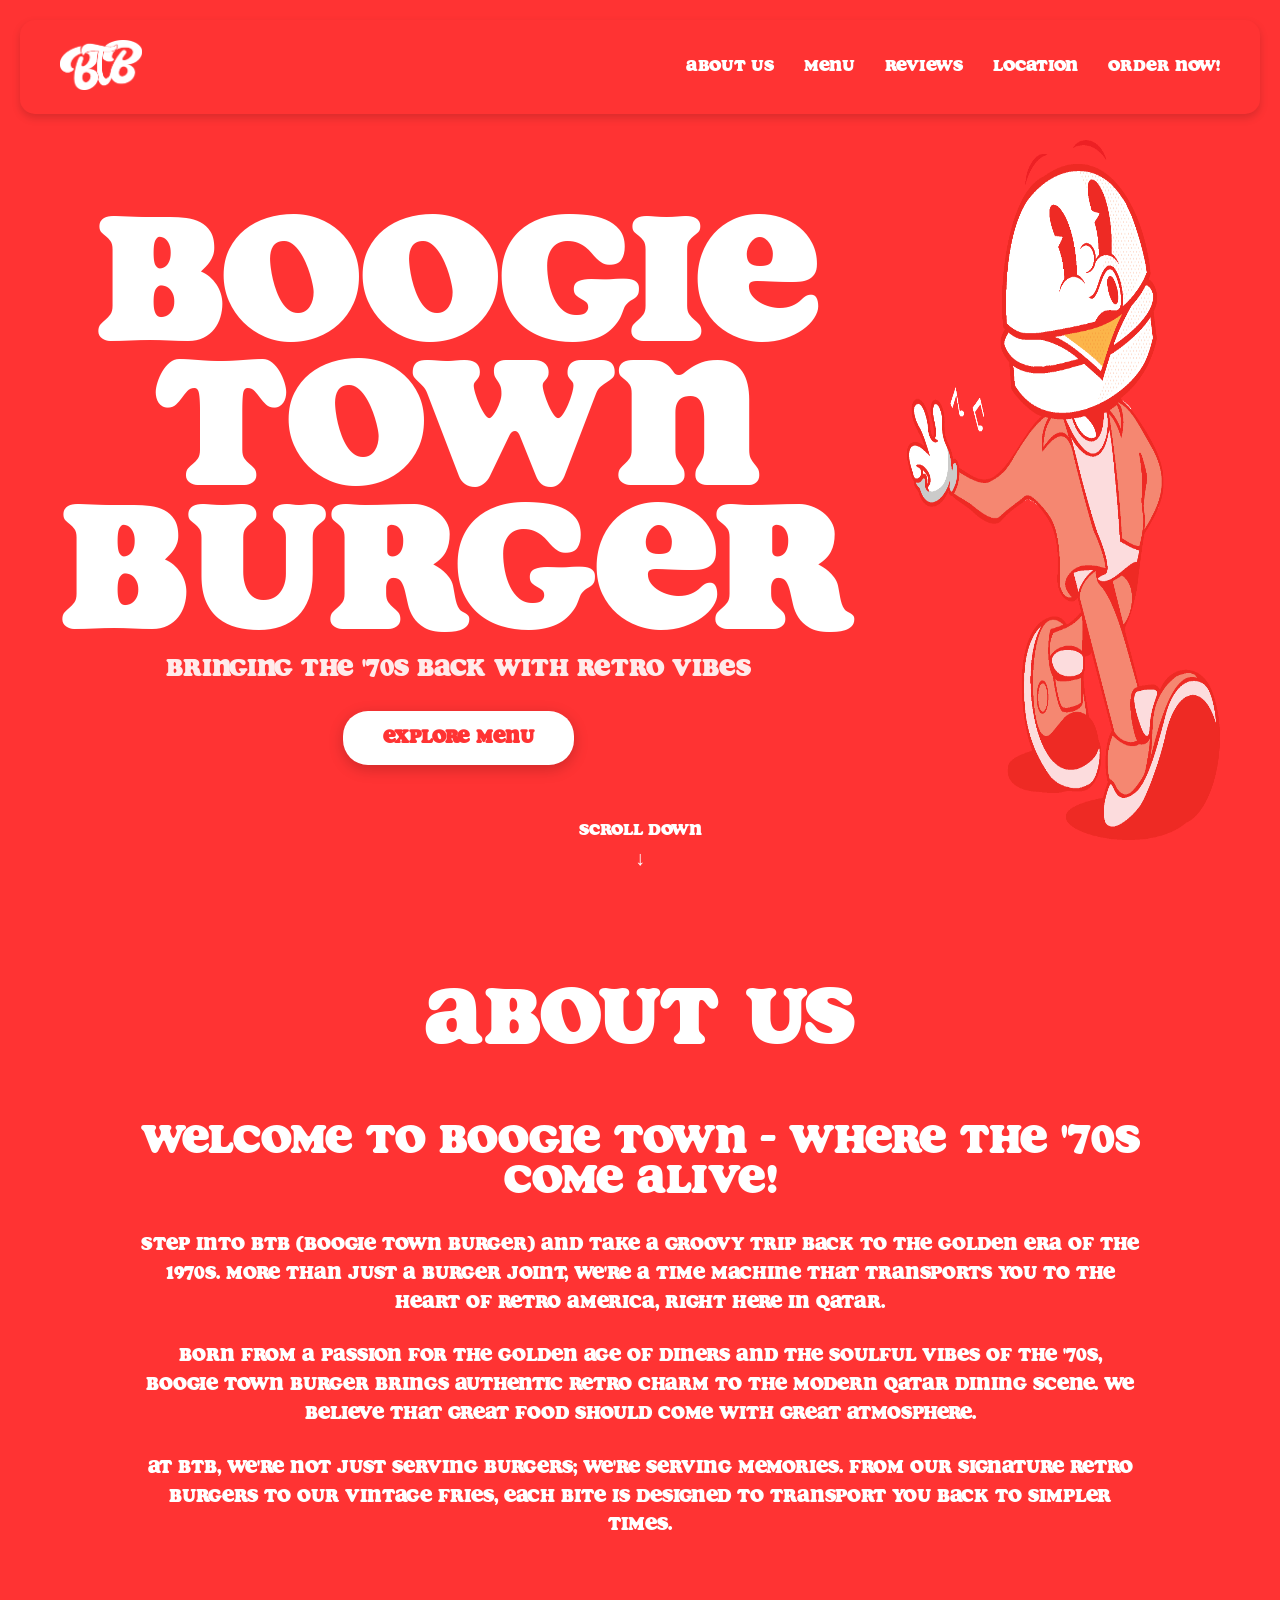
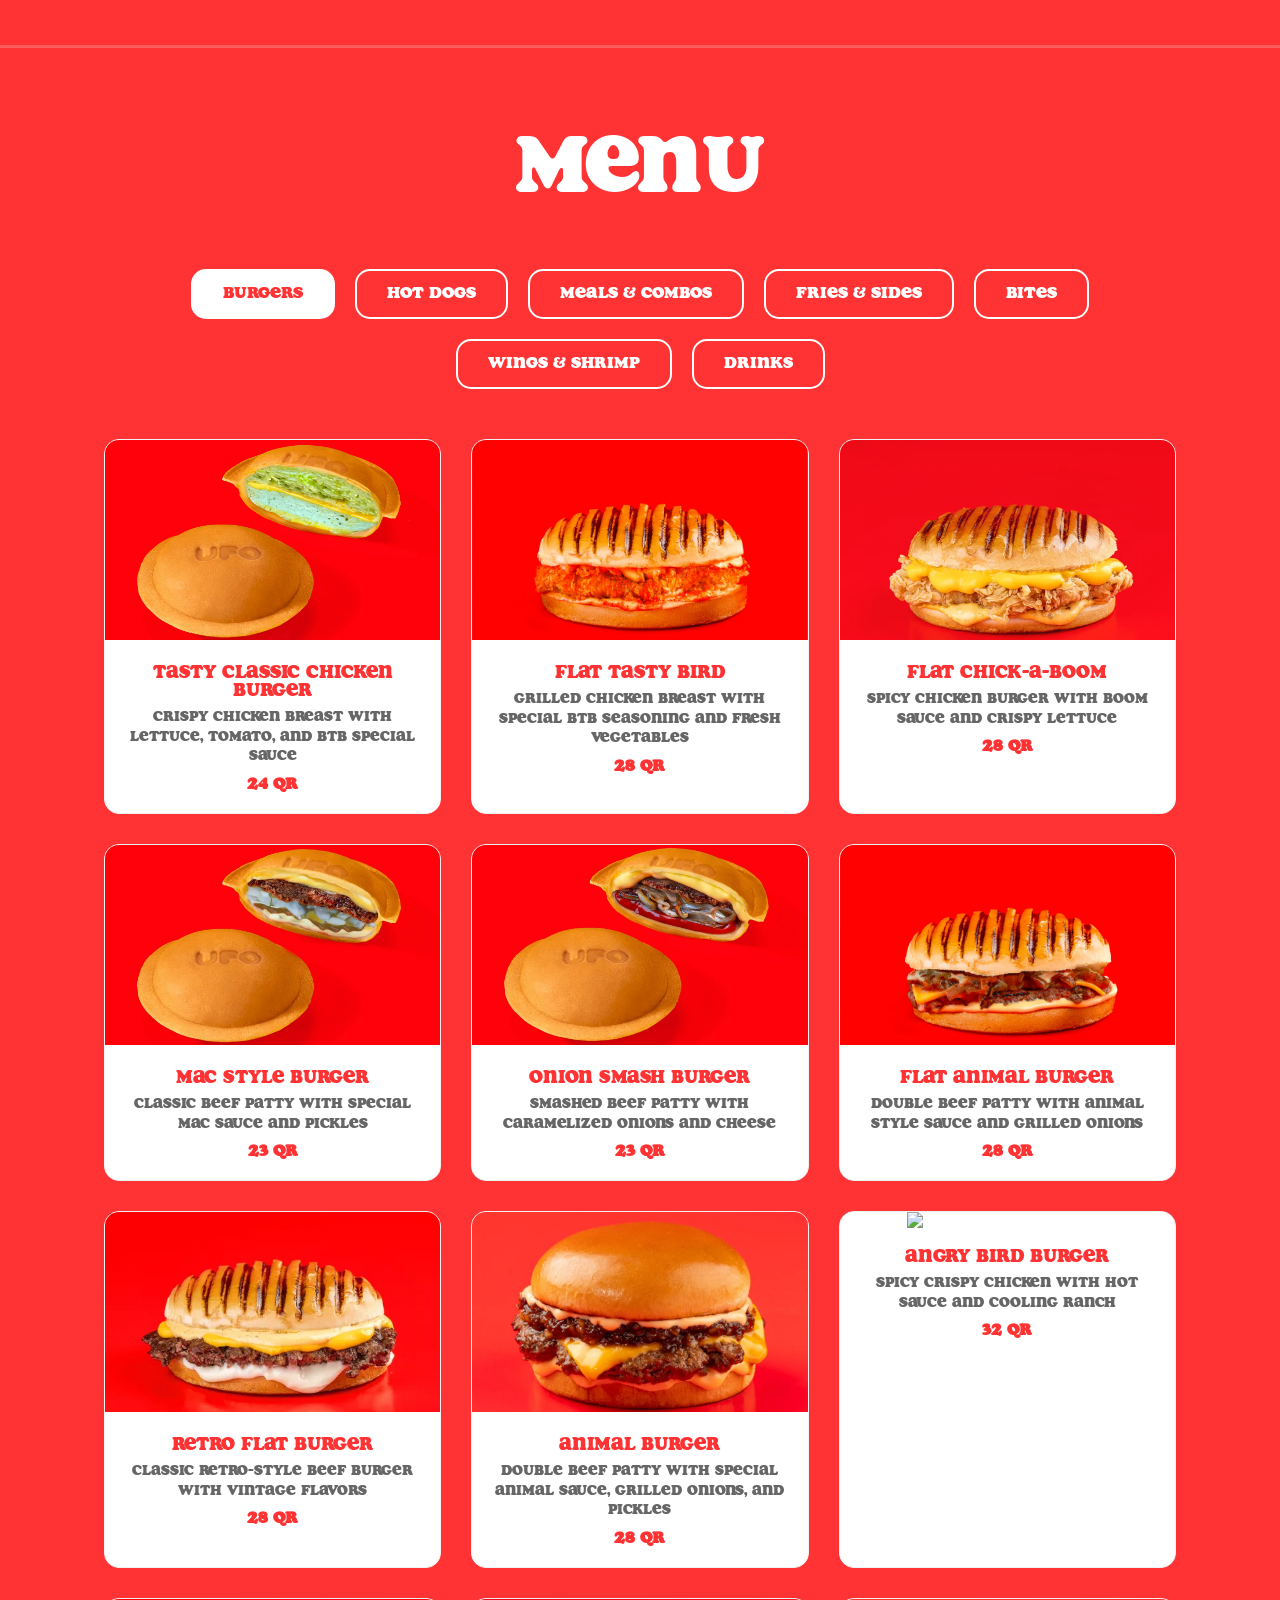
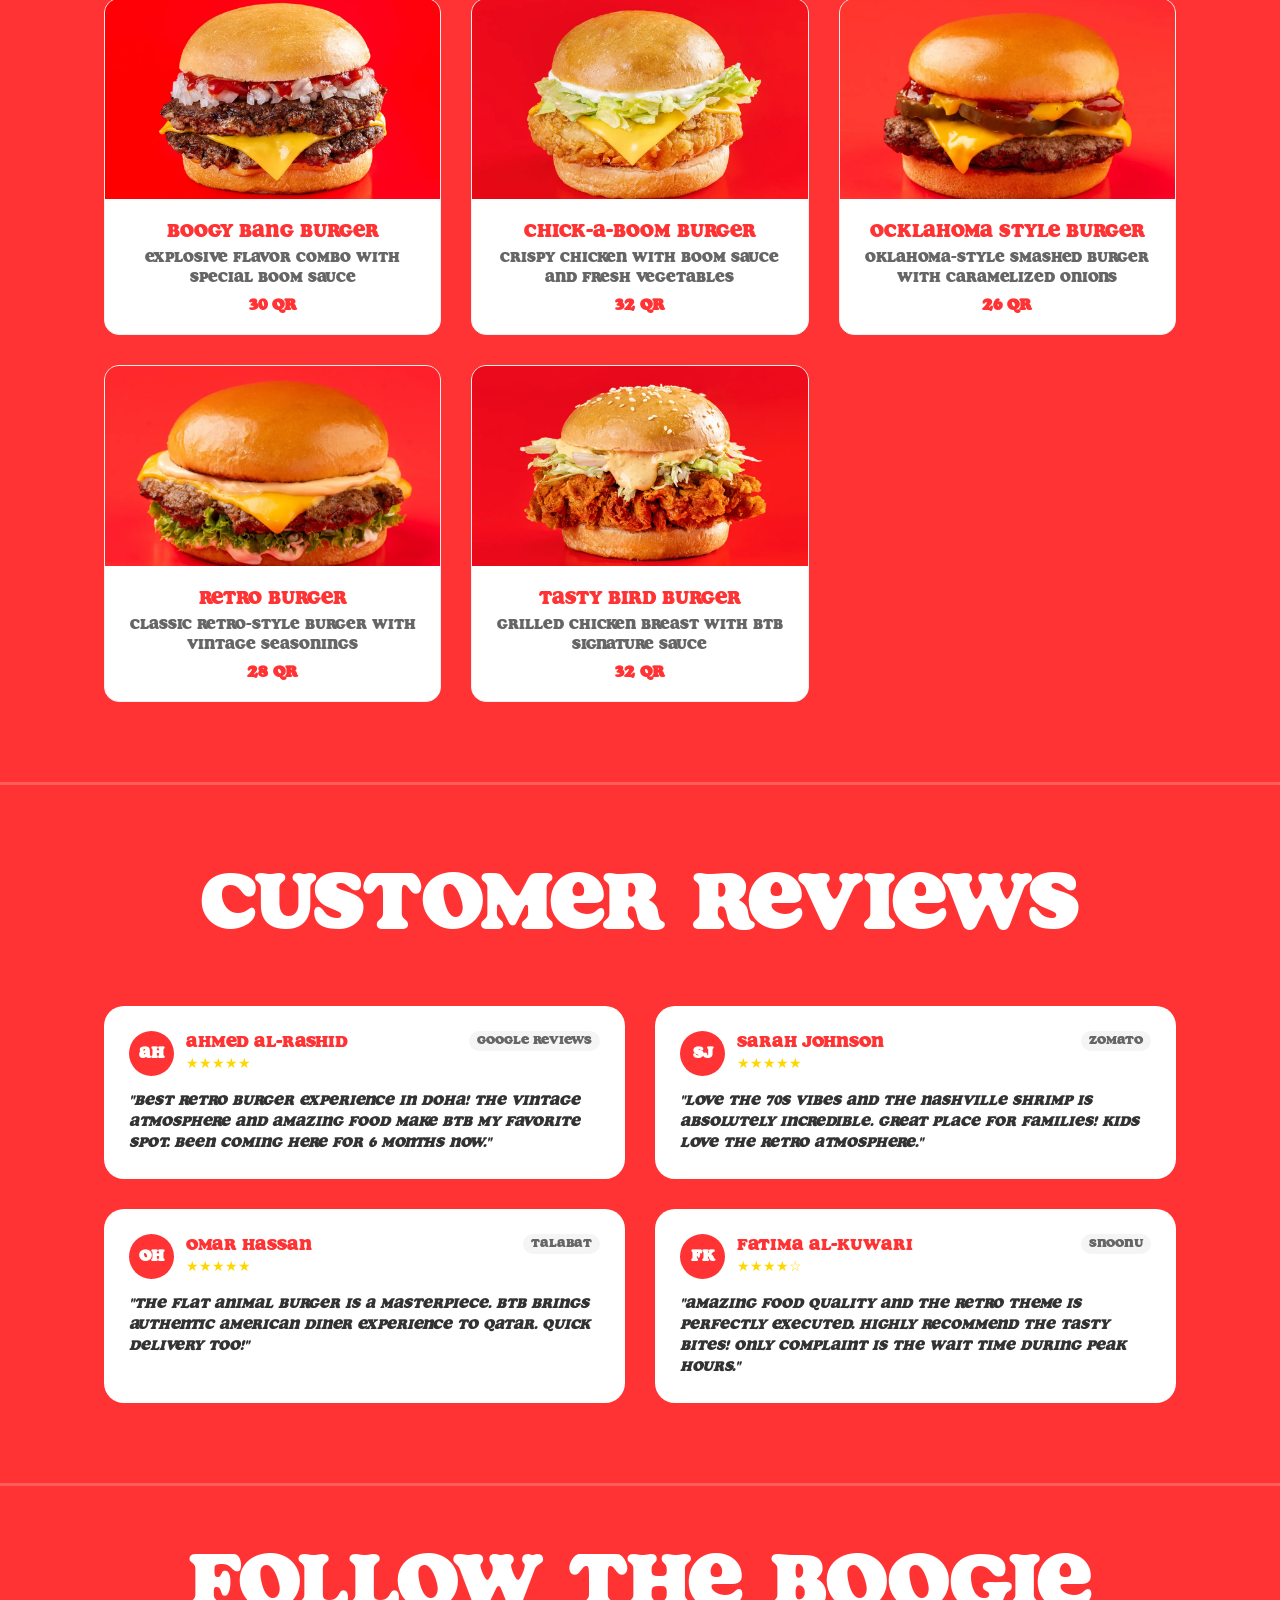
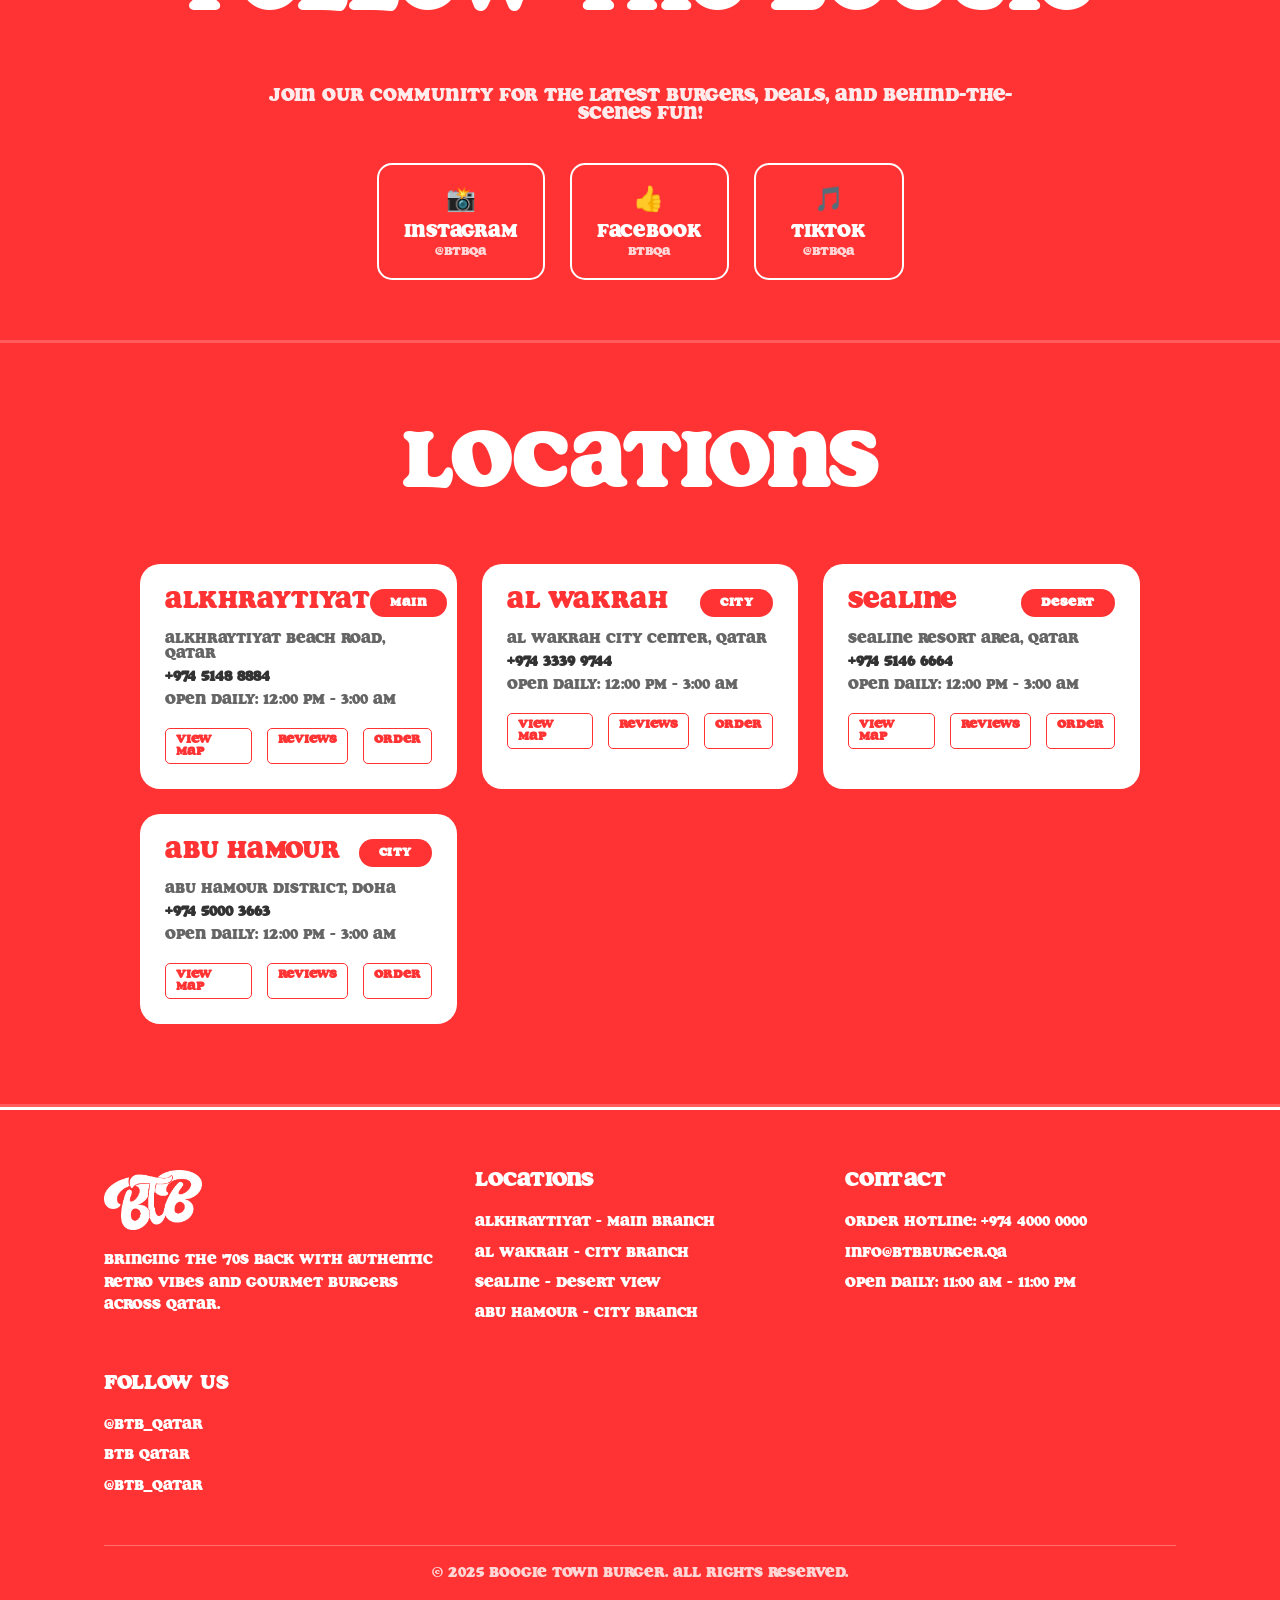
==== commit d4465e49: "Update BTB menu with complete list of items from Updated menu folder - Added 7 additional burger var" ====
--- a/index.html
+++ b/index.html
@@ -61,9 +61,12 @@
             <!-- Menu Navigation -->
             <div class="menu-nav">
                 <button class="menu-nav-btn active" data-category="burgers">BURGERS</button>
+                <button class="menu-nav-btn" data-category="hotdogs">HOT DOGS</button>
+                <button class="menu-nav-btn" data-category="meals">MEALS & COMBOS</button>
                 <button class="menu-nav-btn" data-category="fries">FRIES & SIDES</button>
                 <button class="menu-nav-btn" data-category="bites">BITES</button>
-                <button class="menu-nav-btn" data-category="shrimp">SHRIMP</button>
+                <button class="menu-nav-btn" data-category="wings">WINGS & SHRIMP</button>
+                <button class="menu-nav-btn" data-category="drinks">DRINKS</button>
             </div>
 
             <!-- All Menu Items -->
@@ -125,6 +128,146 @@
                         <p class="price">28 QR</p>
                     </div>
                 </div>
+                <div class="menu-item" data-category="burgers">
+                    <img src="Updated menu/Animal Burger.webp" alt="Animal Burger">
+                    <div class="menu-item-content">
+                        <h4>Animal Burger</h4>
+                        <p class="menu-description">Double beef patty with special animal sauce, grilled onions, and pickles</p>
+                        <p class="price">28 QR</p>
+                    </div>
+                </div>
+                <div class="menu-item" data-category="burgers">
+                    <img src="Updated menu/Angry Bird Burger.webp" alt="Angry Bird Burger">
+                    <div class="menu-item-content">
+                        <h4>Angry Bird Burger</h4>
+                        <p class="menu-description">Spicy crispy chicken with hot sauce and cooling ranch</p>
+                        <p class="price">32 QR</p>
+                    </div>
+                </div>
+                <div class="menu-item" data-category="burgers">
+                    <img src="Updated menu/Boogy Bang Burger.webp" alt="Boogy Bang Burger">
+                    <div class="menu-item-content">
+                        <h4>Boogy Bang Burger</h4>
+                        <p class="menu-description">Explosive flavor combo with special boom sauce</p>
+                        <p class="price">30 QR</p>
+                    </div>
+                </div>
+                <div class="menu-item" data-category="burgers">
+                    <img src="Updated menu/Chick- A- Boom Burger.webp" alt="Chick-A-Boom Burger">
+                    <div class="menu-item-content">
+                        <h4>Chick-A-Boom Burger</h4>
+                        <p class="menu-description">Crispy chicken with boom sauce and fresh vegetables</p>
+                        <p class="price">32 QR</p>
+                    </div>
+                </div>
+                <div class="menu-item" data-category="burgers">
+                    <img src="Updated menu/Ocklahoma Style Burger.webp" alt="Ocklahoma Style Burger">
+                    <div class="menu-item-content">
+                        <h4>Ocklahoma Style Burger</h4>
+                        <p class="menu-description">Oklahoma-style smashed burger with caramelized onions</p>
+                        <p class="price">26 QR</p>
+                    </div>
+                </div>
+                <div class="menu-item" data-category="burgers">
+                    <img src="Updated menu/Retro Burger.webp" alt="Retro Burger">
+                    <div class="menu-item-content">
+                        <h4>Retro Burger</h4>
+                        <p class="menu-description">Classic retro-style burger with vintage seasonings</p>
+                        <p class="price">28 QR</p>
+                    </div>
+                </div>
+                <div class="menu-item" data-category="burgers">
+                    <img src="Updated menu/Tasty Bird Burger.webp" alt="Tasty Bird Burger">
+                    <div class="menu-item-content">
+                        <h4>Tasty Bird Burger</h4>
+                        <p class="menu-description">Grilled chicken breast with BTB signature sauce</p>
+                        <p class="price">32 QR</p>
+                    </div>
+                </div>
+
+                <!-- Hot Dogs -->
+                <div class="menu-item" data-category="hotdogs">
+                    <img src="Updated menu/Classic Hot Dog .webp" alt="Classic Hot Dog">
+                    <div class="menu-item-content">
+                        <h4>Classic Hot Dog</h4>
+                        <p class="menu-description">All-beef hot dog with classic toppings</p>
+                        <p class="price">19 QR</p>
+                    </div>
+                </div>
+                <div class="menu-item" data-category="hotdogs">
+                    <img src="Updated menu/Truffle Hot Dog.webp" alt="Truffle Hot Dog">
+                    <div class="menu-item-content">
+                        <h4>Truffle Hot Dog</h4>
+                        <p class="menu-description">Premium hot dog with truffle mayo and caramelized onions</p>
+                        <p class="price">25 QR</p>
+                    </div>
+                </div>
+
+                <!-- Meals & Combos -->
+                <div class="menu-item" data-category="meals">
+                    <img src="Updated menu/Boogie Meal 1.webp" alt="Boogie Meal 1">
+                    <div class="menu-item-content">
+                        <h4>Boogie Meal 1</h4>
+                        <p class="menu-description">Burger combo with fries and drink</p>
+                        <p class="price">39 QR</p>
+                    </div>
+                </div>
+                <div class="menu-item" data-category="meals">
+                    <img src="Updated menu/Boogie Meal 2.webp" alt="Boogie Meal 2">
+                    <div class="menu-item-content">
+                        <h4>Boogie Meal 2</h4>
+                        <p class="menu-description">Premium burger combo with fries and drink</p>
+                        <p class="price">45 QR</p>
+                    </div>
+                </div>
+                <div class="menu-item" data-category="meals">
+                    <img src="Updated menu/Kids Meal Burger.webp" alt="Kids Meal Burger">
+                    <div class="menu-item-content">
+                        <h4>Kids Meal Burger</h4>
+                        <p class="menu-description">Kid-sized burger with fries and drink</p>
+                        <p class="price">25 QR</p>
+                    </div>
+                </div>
+                <div class="menu-item" data-category="meals">
+                    <img src="Updated menu/Little Groovers.webp" alt="Little Groovers">
+                    <div class="menu-item-content">
+                        <h4>Little Groovers</h4>
+                        <p class="menu-description">Kids chicken bites meal with fries and drink</p>
+                        <p class="price">25 QR</p>
+                    </div>
+                </div>
+                <div class="menu-item" data-category="meals">
+                    <img src="Updated menu/Rock Star.webp" alt="Rock Star">
+                    <div class="menu-item-content">
+                        <h4>Rock Star</h4>
+                        <p class="menu-description">Ultimate combo meal with sides and drink</p>
+                        <p class="price">49 QR</p>
+                    </div>
+                </div>
+                <div class="menu-item" data-category="meals">
+                    <img src="Updated menu/Nashville Wrap.webp" alt="Nashville Wrap">
+                    <div class="menu-item-content">
+                        <h4>Nashville Wrap</h4>
+                        <p class="menu-description">Spicy Nashville chicken wrap with ranch</p>
+                        <p class="price">29 QR</p>
+                    </div>
+                </div>
+                <div class="menu-item" data-category="meals">
+                    <img src="Updated menu/Taco Twist.webp" alt="Taco Twist">
+                    <div class="menu-item-content">
+                        <h4>Taco Twist</h4>
+                        <p class="menu-description">Burger-inspired taco with special BTB twist</p>
+                        <p class="price">27 QR</p>
+                    </div>
+                </div>
+                <div class="menu-item" data-category="meals">
+                    <img src="Updated menu/Nashville Wings Meal.webp" alt="Nashville Wings Meal">
+                    <div class="menu-item-content">
+                        <h4>Nashville Wings Meal</h4>
+                        <p class="menu-description">Nashville-style hot wings with fries and drink</p>
+                        <p class="price">39 QR</p>
+                    </div>
+                </div>
 
                 <!-- Fries & Sides -->
                 <div class="menu-item" data-category="fries">
@@ -202,8 +345,8 @@
                     </div>
                 </div>
 
-                <!-- Shrimp -->
-                <div class="menu-item" data-category="shrimp">
+                <!-- Wings & Shrimp -->
+                <div class="menu-item" data-category="wings">
                     <img src="Updated menu/Honey Sriracha Shrimp.webp" alt="Honey Sriracha Shrimp">
                     <div class="menu-item-content">
                         <h4>Honey Sriracha Shrimp</h4>
@@ -211,7 +354,7 @@
                         <p class="price">29 QR</p>
                     </div>
                 </div>
-                <div class="menu-item" data-category="shrimp">
+                <div class="menu-item" data-category="wings">
                     <img src="Updated menu/Maple Sriracha Wings.webp" alt="Maple Sriracha Wings">
                     <div class="menu-item-content">
                         <h4>Maple Sriracha Wings</h4>
@@ -219,12 +362,38 @@
                         <p class="price">27 QR</p>
                     </div>
                 </div>
-                <div class="menu-item" data-category="shrimp">
+                <div class="menu-item" data-category="wings">
                     <img src="Updated menu/Spicy Ranch Wings.webp" alt="Spicy Ranch Wings">
                     <div class="menu-item-content">
                         <h4>Spicy Ranch Wings</h4>
                         <p class="menu-description">Chicken Wings And Ranch Dressing</p>
                         <p class="price">27 QR</p>
+                    </div>
+                </div>
+
+                <!-- Drinks -->
+                <div class="menu-item" data-category="drinks">
+                    <img src="Updated menu/Boogey Berry Milkshake.webp" alt="Boogey Berry Milkshake">
+                    <div class="menu-item-content">
+                        <h4>Boogey Berry Milkshake</h4>
+                        <p class="menu-description">Creamy berry milkshake with fresh berries</p>
+                        <p class="price">18 QR</p>
+                    </div>
+                </div>
+                <div class="menu-item" data-category="drinks">
+                    <img src="Updated menu/Oreo Blend.webp" alt="Oreo Blend">
+                    <div class="menu-item-content">
+                        <h4>Oreo Blend</h4>
+                        <p class="menu-description">Creamy Oreo milkshake with cookie chunks</p>
+                        <p class="price">18 QR</p>
+                    </div>
+                </div>
+                <div class="menu-item" data-category="drinks">
+                    <img src="Updated menu/Vanilla Milkshake.webp" alt="Vanilla Milkshake">
+                    <div class="menu-item-content">
+                        <h4>Vanilla Milkshake</h4>
+                        <p class="menu-description">Classic creamy vanilla milkshake</p>
+                        <p class="price">16 QR</p>
                     </div>
                 </div>
             </div>
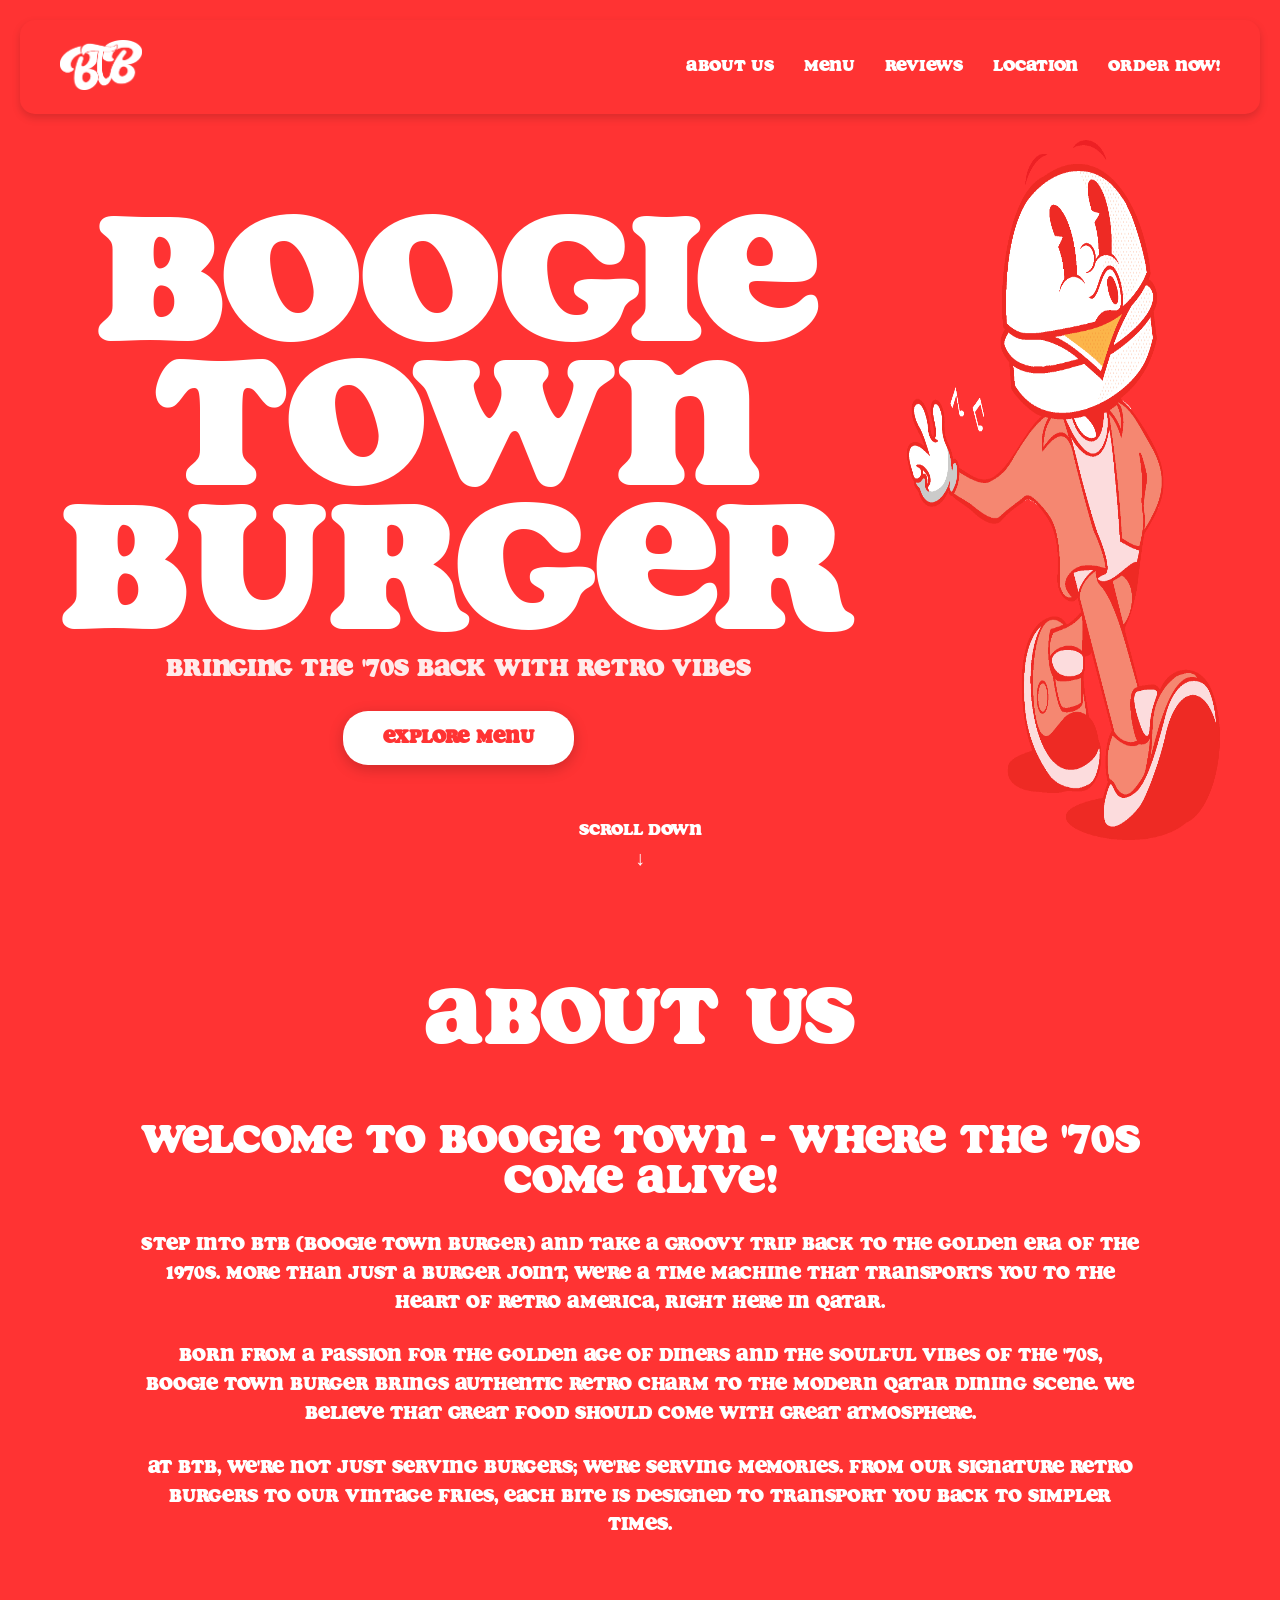
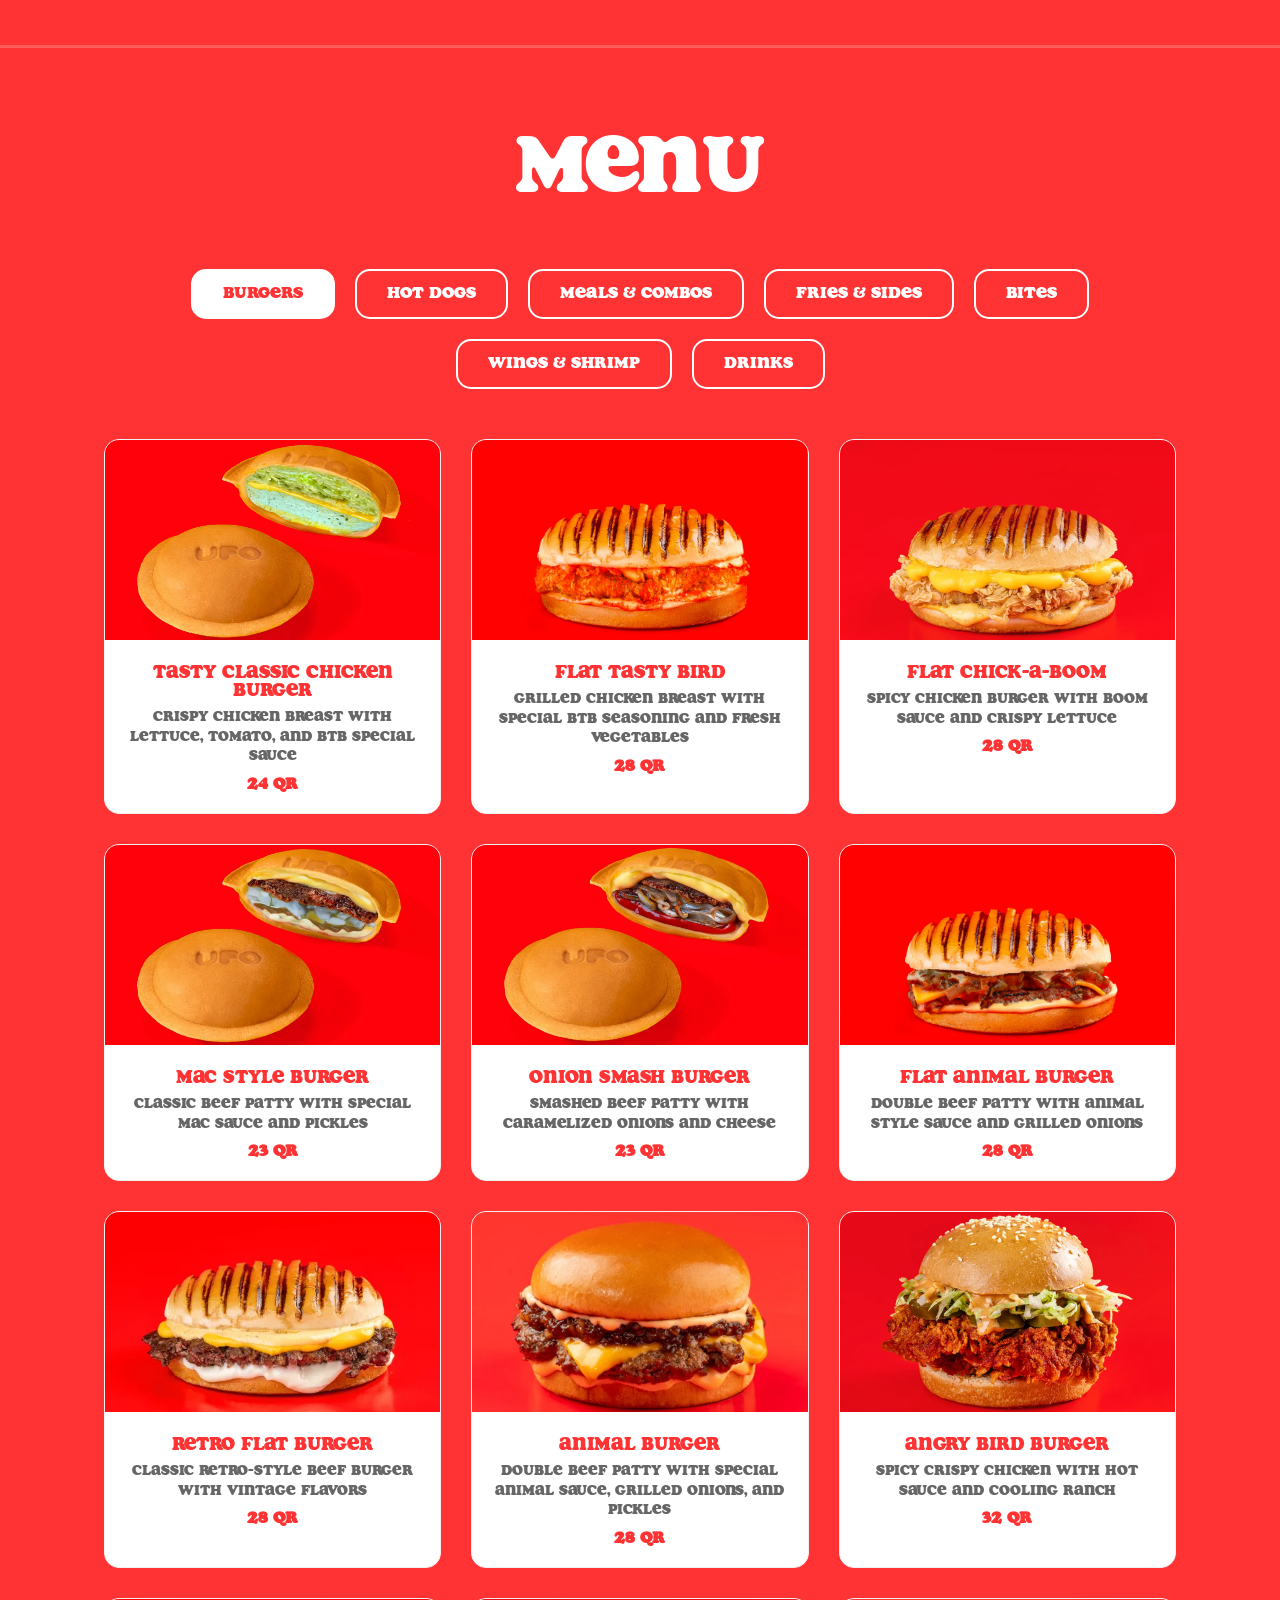
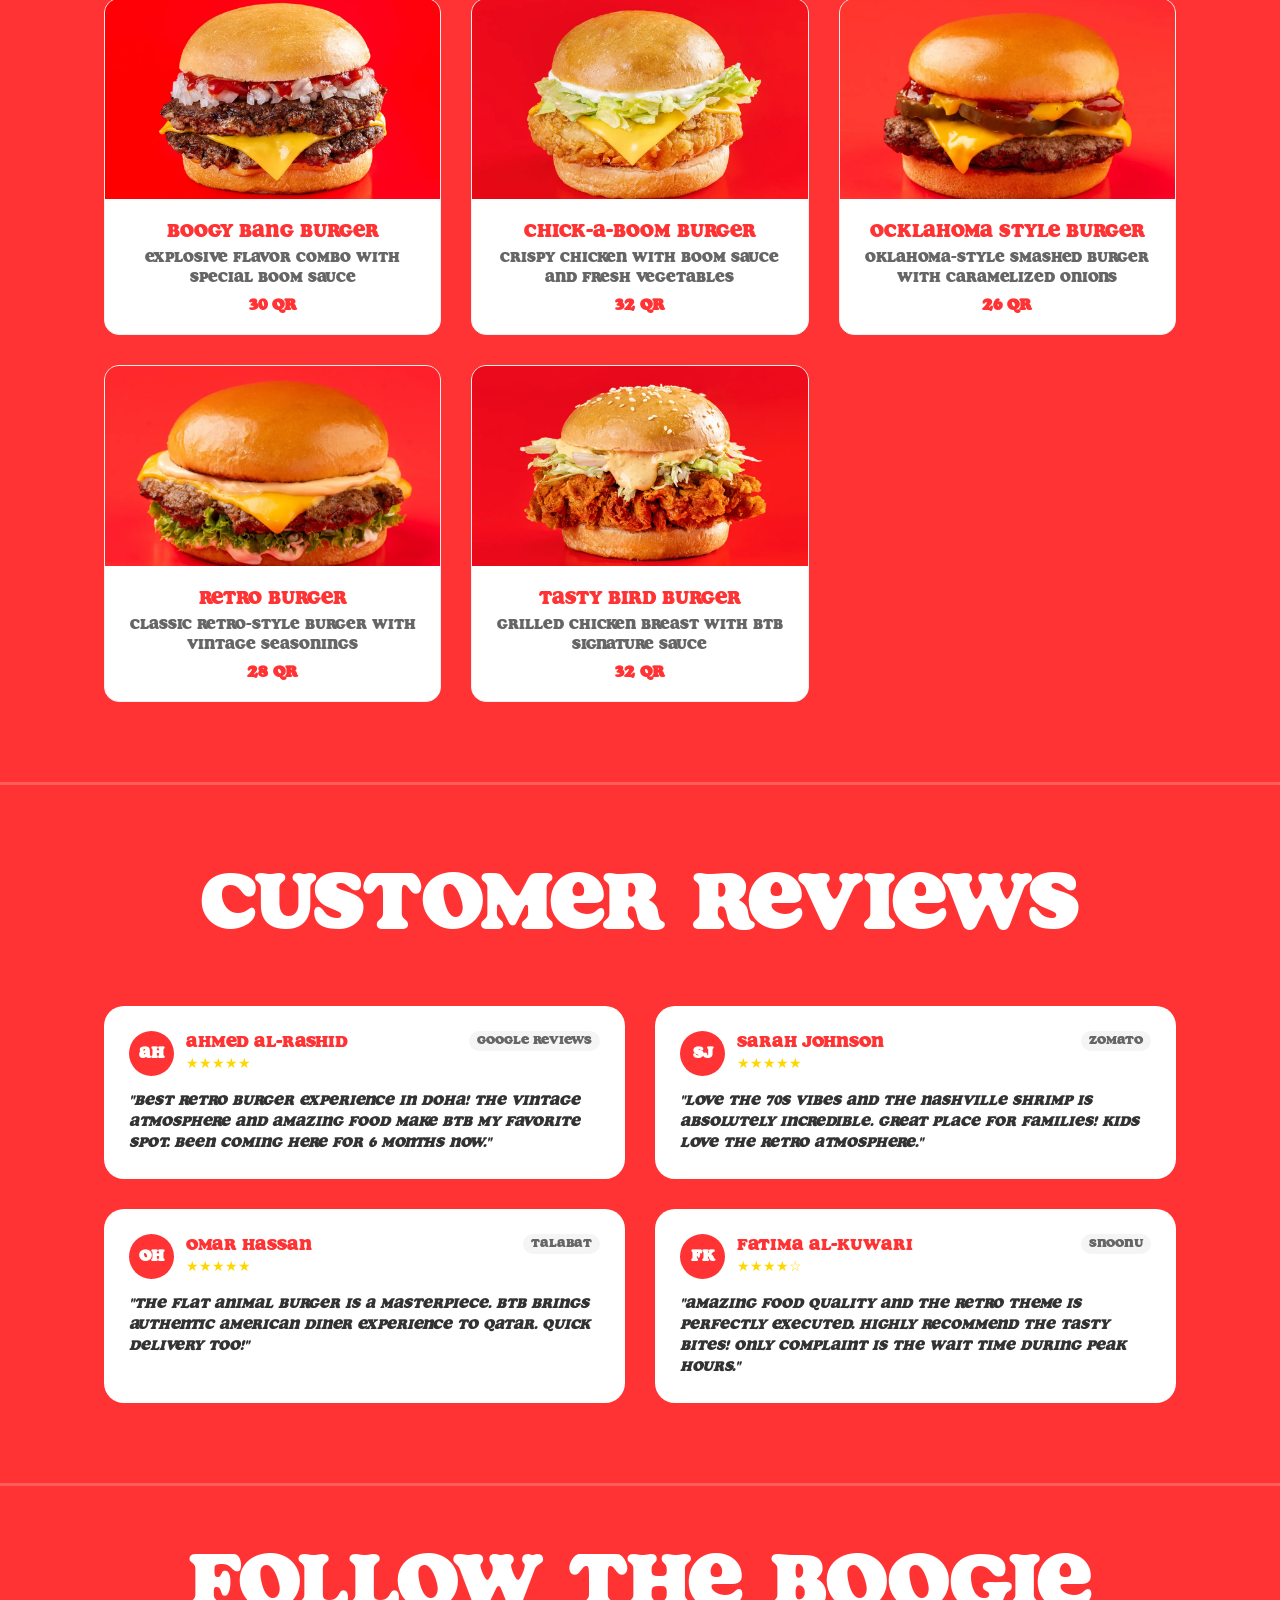
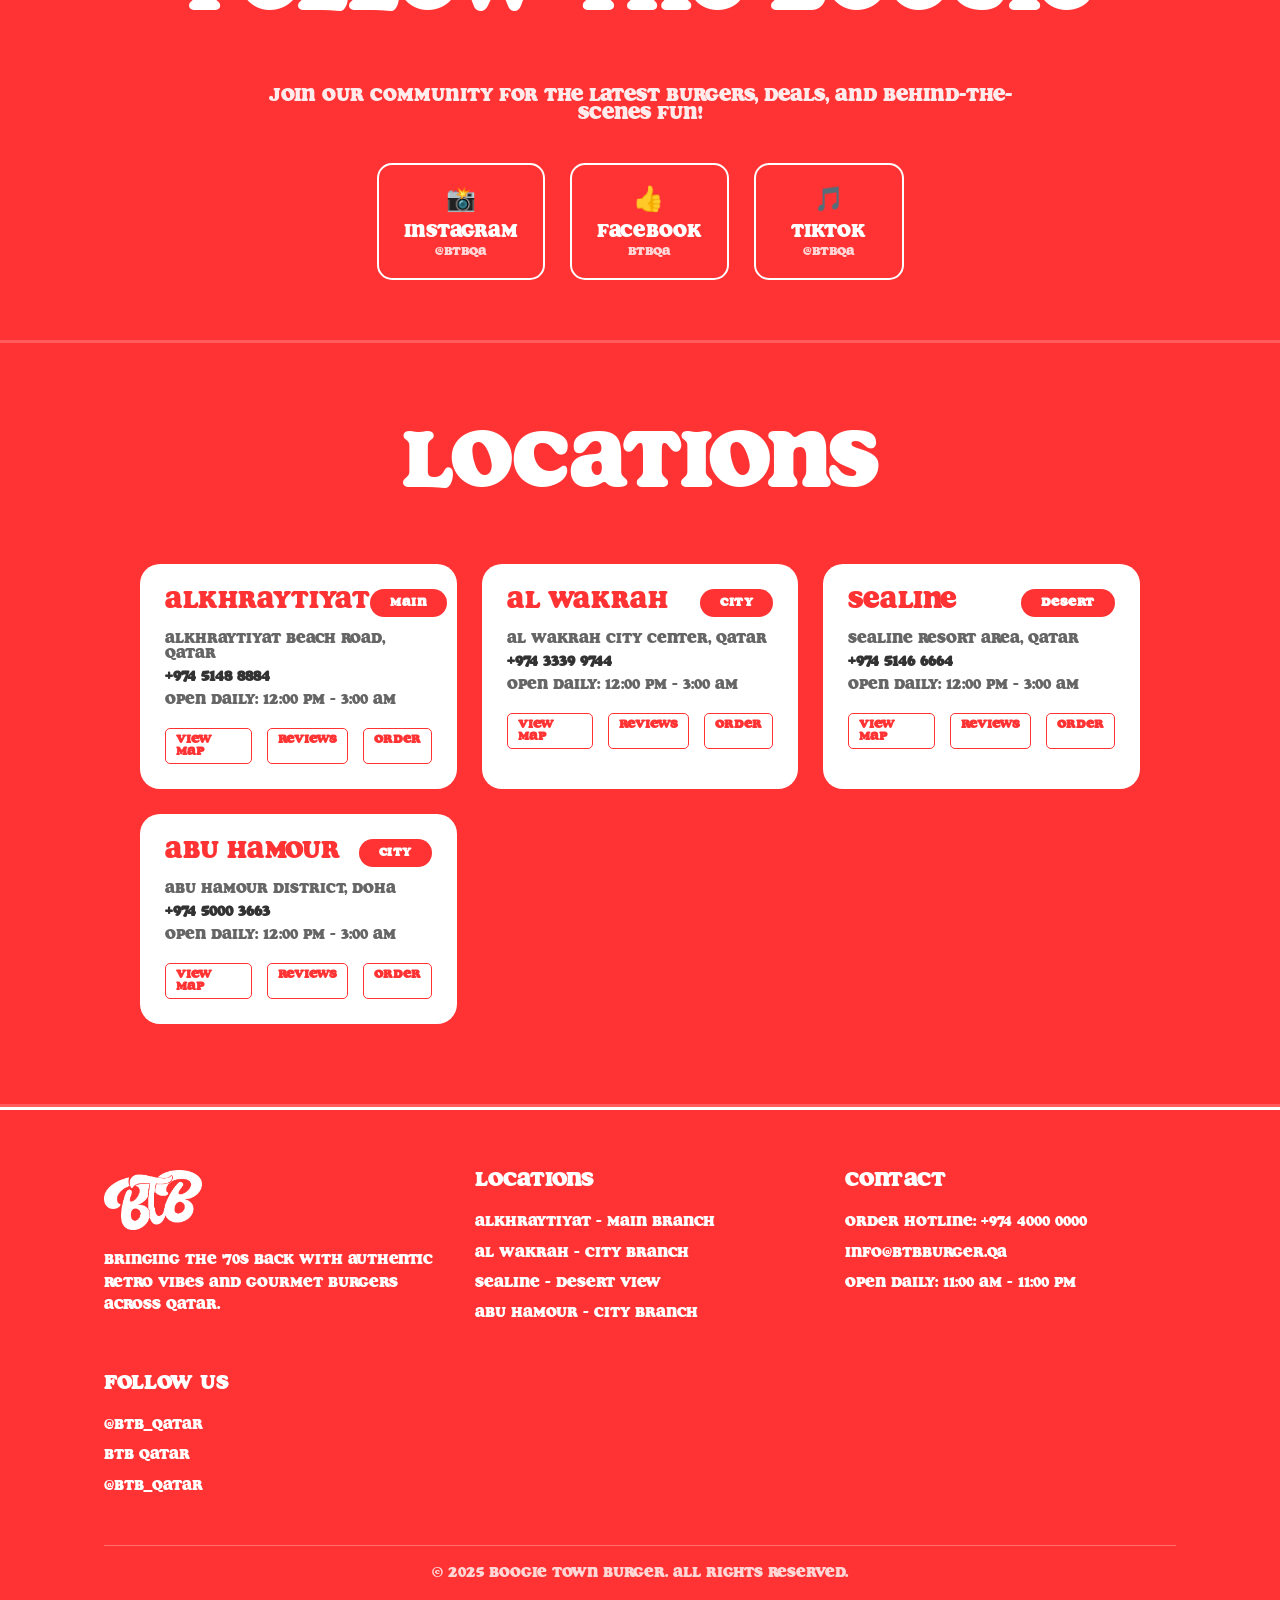
==== commit 6e1bceb5: "Fix image paths for items with leading spaces in filenames - Fixed: Angry Bird Burger image path - F" ====
--- a/index.html
+++ b/index.html
@@ -137,7 +137,7 @@
                     </div>
                 </div>
                 <div class="menu-item" data-category="burgers">
-                    <img src="Updated menu/Angry Bird Burger.webp" alt="Angry Bird Burger">
+                    <img src="Updated menu/ Angry Bird Burger.webp" alt="Angry Bird Burger">
                     <div class="menu-item-content">
                         <h4>Angry Bird Burger</h4>
                         <p class="menu-description">Spicy crispy chicken with hot sauce and cooling ranch</p>
@@ -221,7 +221,7 @@
                     </div>
                 </div>
                 <div class="menu-item" data-category="meals">
-                    <img src="Updated menu/Kids Meal Burger.webp" alt="Kids Meal Burger">
+                    <img src="Updated menu/ Kids Meal Burger.webp" alt="Kids Meal Burger">
                     <div class="menu-item-content">
                         <h4>Kids Meal Burger</h4>
                         <p class="menu-description">Kid-sized burger with fries and drink</p>
@@ -229,7 +229,7 @@
                     </div>
                 </div>
                 <div class="menu-item" data-category="meals">
-                    <img src="Updated menu/Little Groovers.webp" alt="Little Groovers">
+                    <img src="Updated menu/ Little Groovers.webp" alt="Little Groovers">
                     <div class="menu-item-content">
                         <h4>Little Groovers</h4>
                         <p class="menu-description">Kids chicken bites meal with fries and drink</p>
@@ -237,7 +237,7 @@
                     </div>
                 </div>
                 <div class="menu-item" data-category="meals">
-                    <img src="Updated menu/Rock Star.webp" alt="Rock Star">
+                    <img src="Updated menu/ Rock Star.webp" alt="Rock Star">
                     <div class="menu-item-content">
                         <h4>Rock Star</h4>
                         <p class="menu-description">Ultimate combo meal with sides and drink</p>
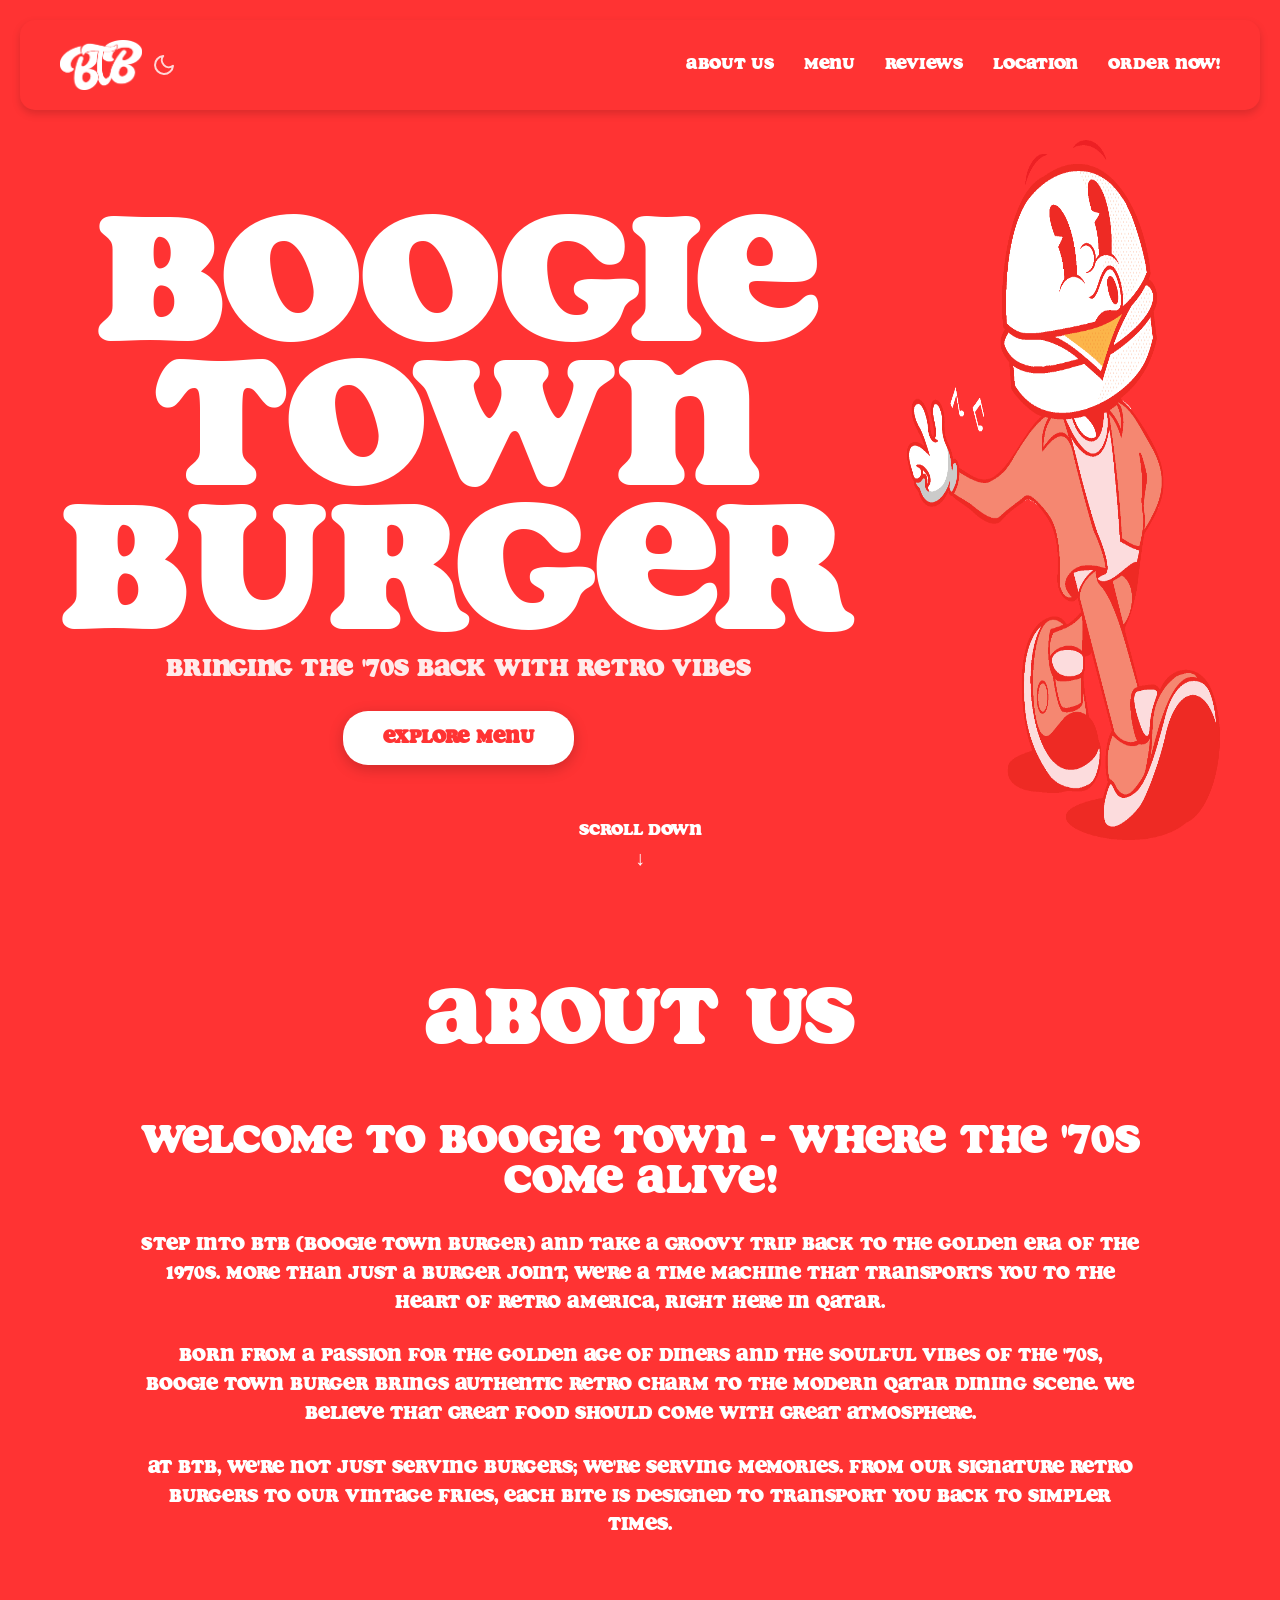
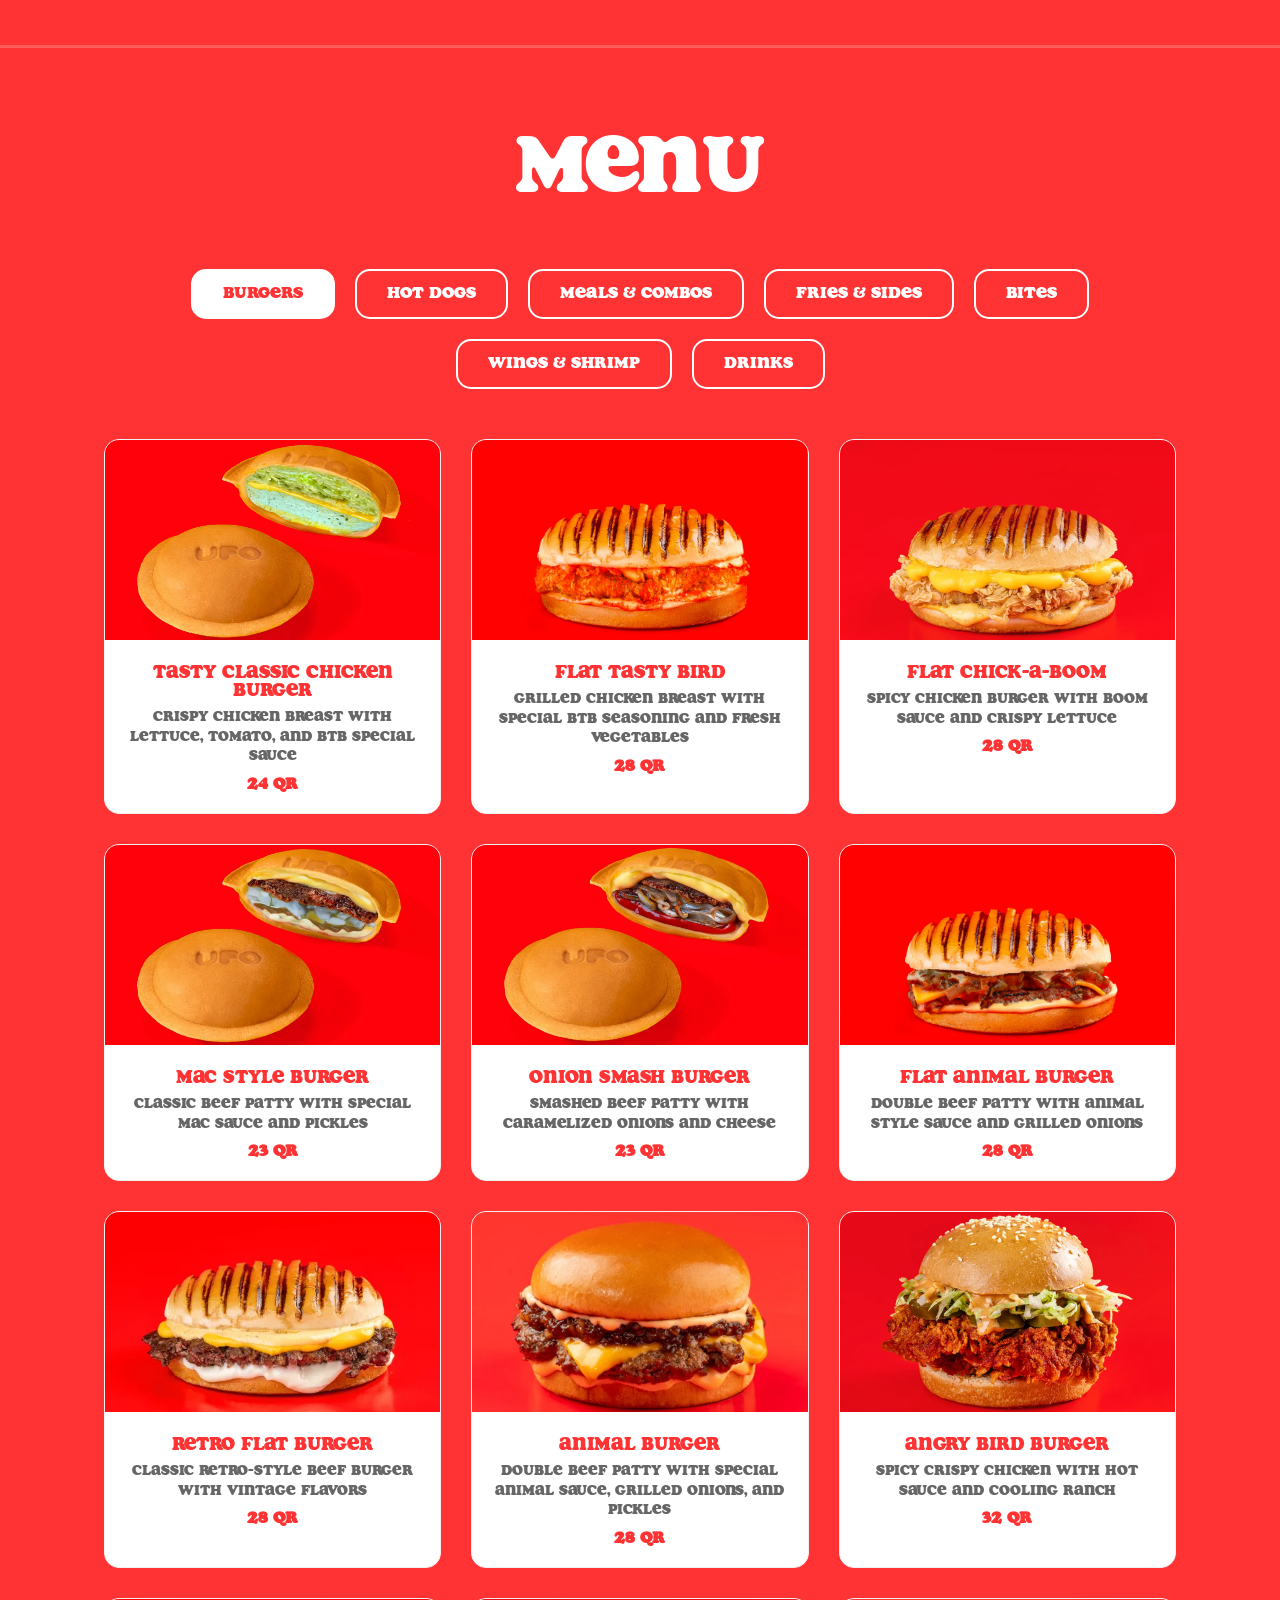
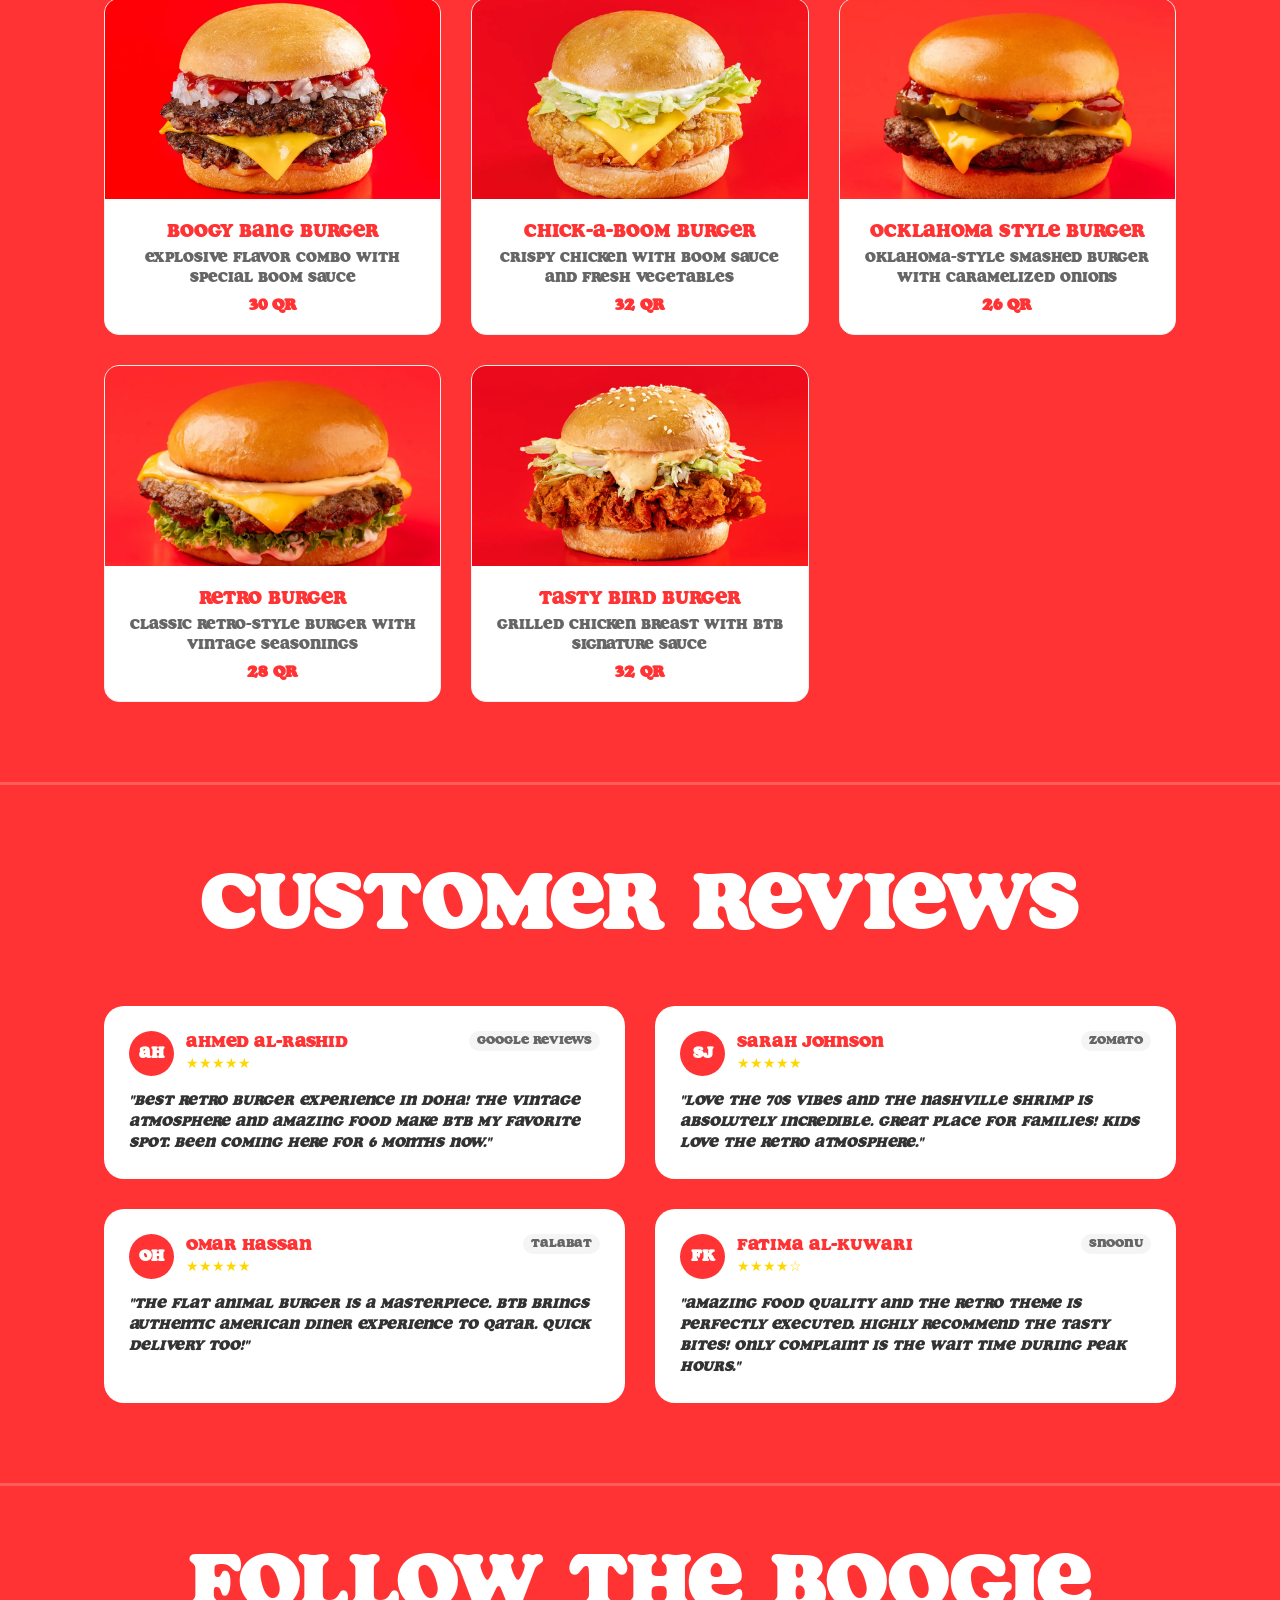
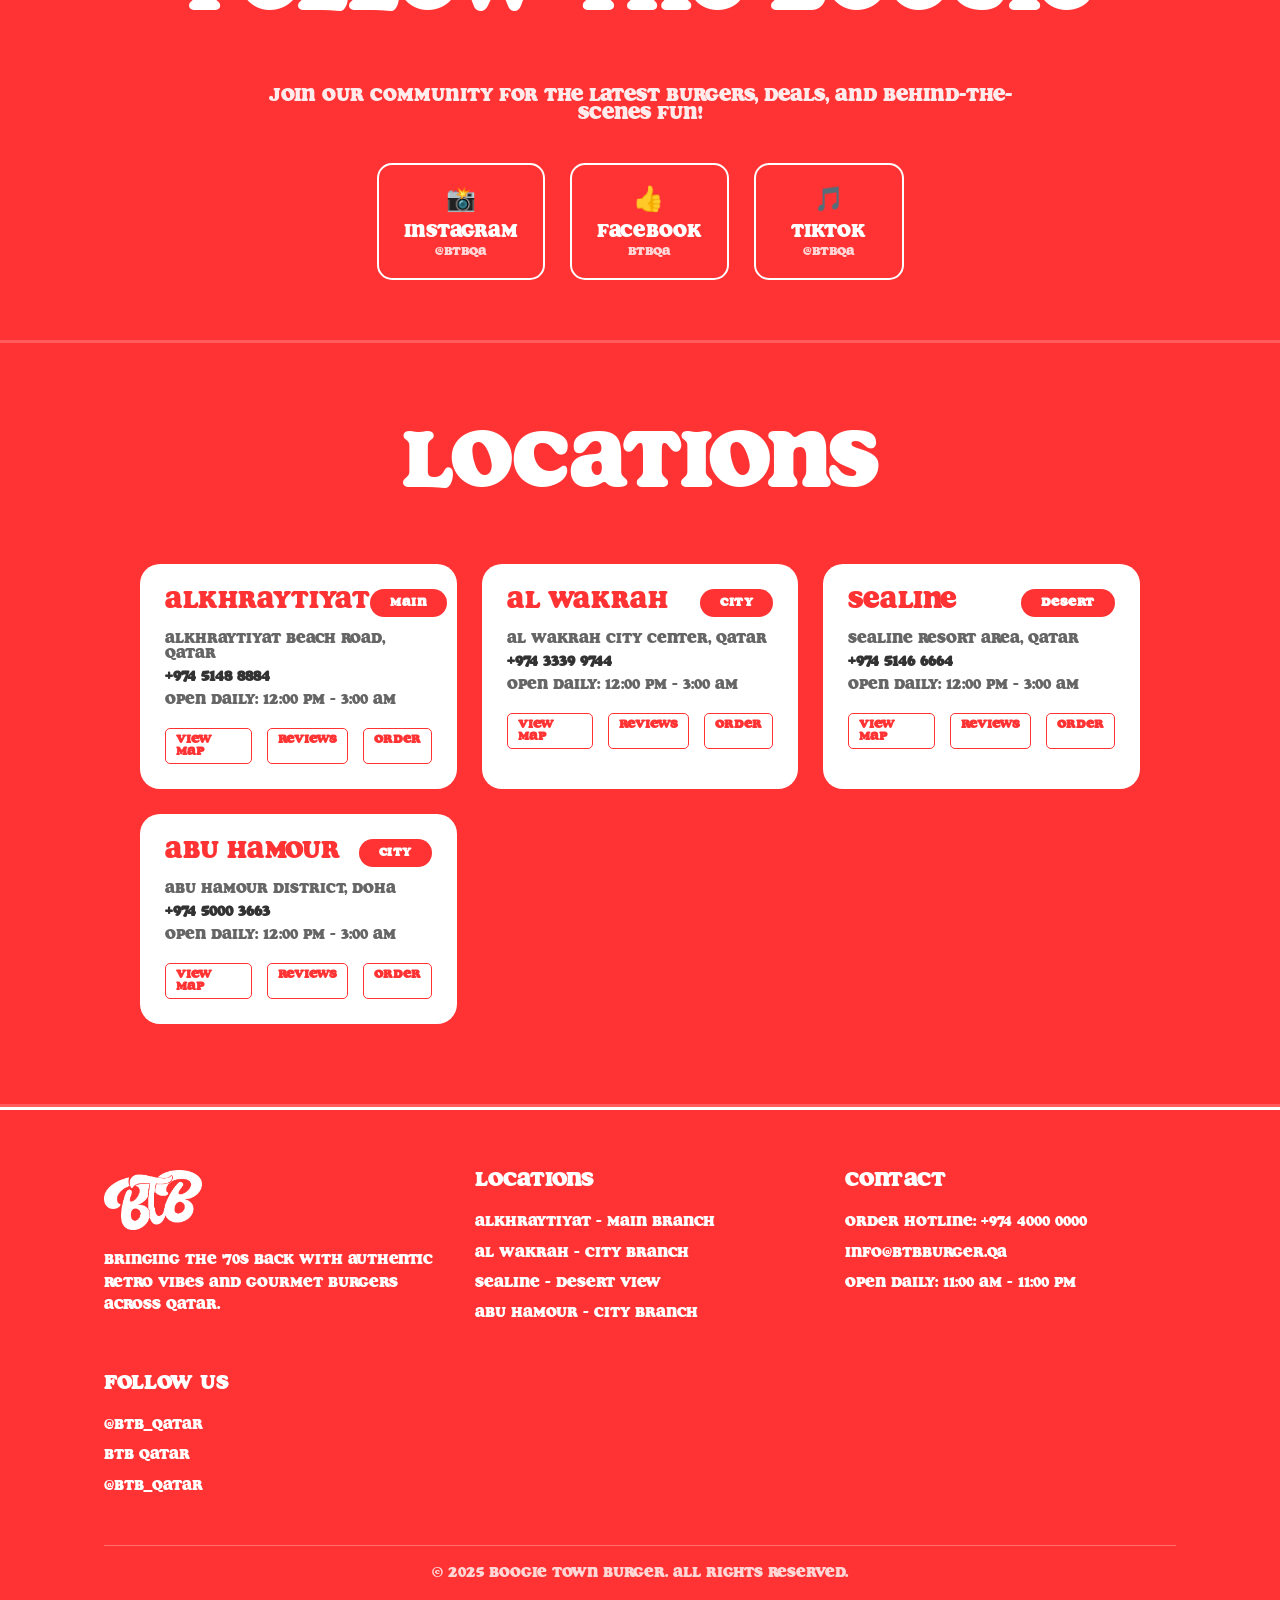
==== commit 50de9aa7: "feat: add minimal ramadan crescent moon icon next to logo - Add inline SVG crescent moon to navbar l" ====
--- a/index.html
+++ b/index.html
@@ -10,6 +10,10 @@
     <nav class="navbar">
         <div class="logo">
             <img src="assets/white logo1.png" alt="BTB Logo">
+            <!-- Minimal Ramadan vibe: A subtle crescent moon icon -->
+            <svg class="ramadan-icon" xmlns="http://www.w3.org/2000/svg" viewBox="0 0 24 24" fill="none" stroke="currentColor" stroke-width="2" stroke-linecap="round" stroke-linejoin="round">
+                <path d="M21 12.79A9 9 0 1 1 11.21 3 7 7 0 0 0 21 12.79z"></path>
+            </svg>
         </div>
         <div class="nav-links">
             <a href="#about">ABOUT US</a>
--- a/style.css
+++ b/style.css
@@ -35,9 +35,28 @@
     transition: all 0.3s ease;
 }
 
+.logo {
+    display: flex;
+    align-items: center;
+    gap: 10px;
+}
+
 .logo img {
     height: 50px;
     width: auto;
+}
+
+.ramadan-icon {
+    width: 24px;
+    height: 24px;
+    stroke: white;
+    fill: none;
+    opacity: 0.8; /* Keep it subtle */
+    transition: transform 0.3s ease;
+}
+
+.logo:hover .ramadan-icon {
+    transform: rotate(-10deg) scale(1.1);
 }
 
 .nav-links {
